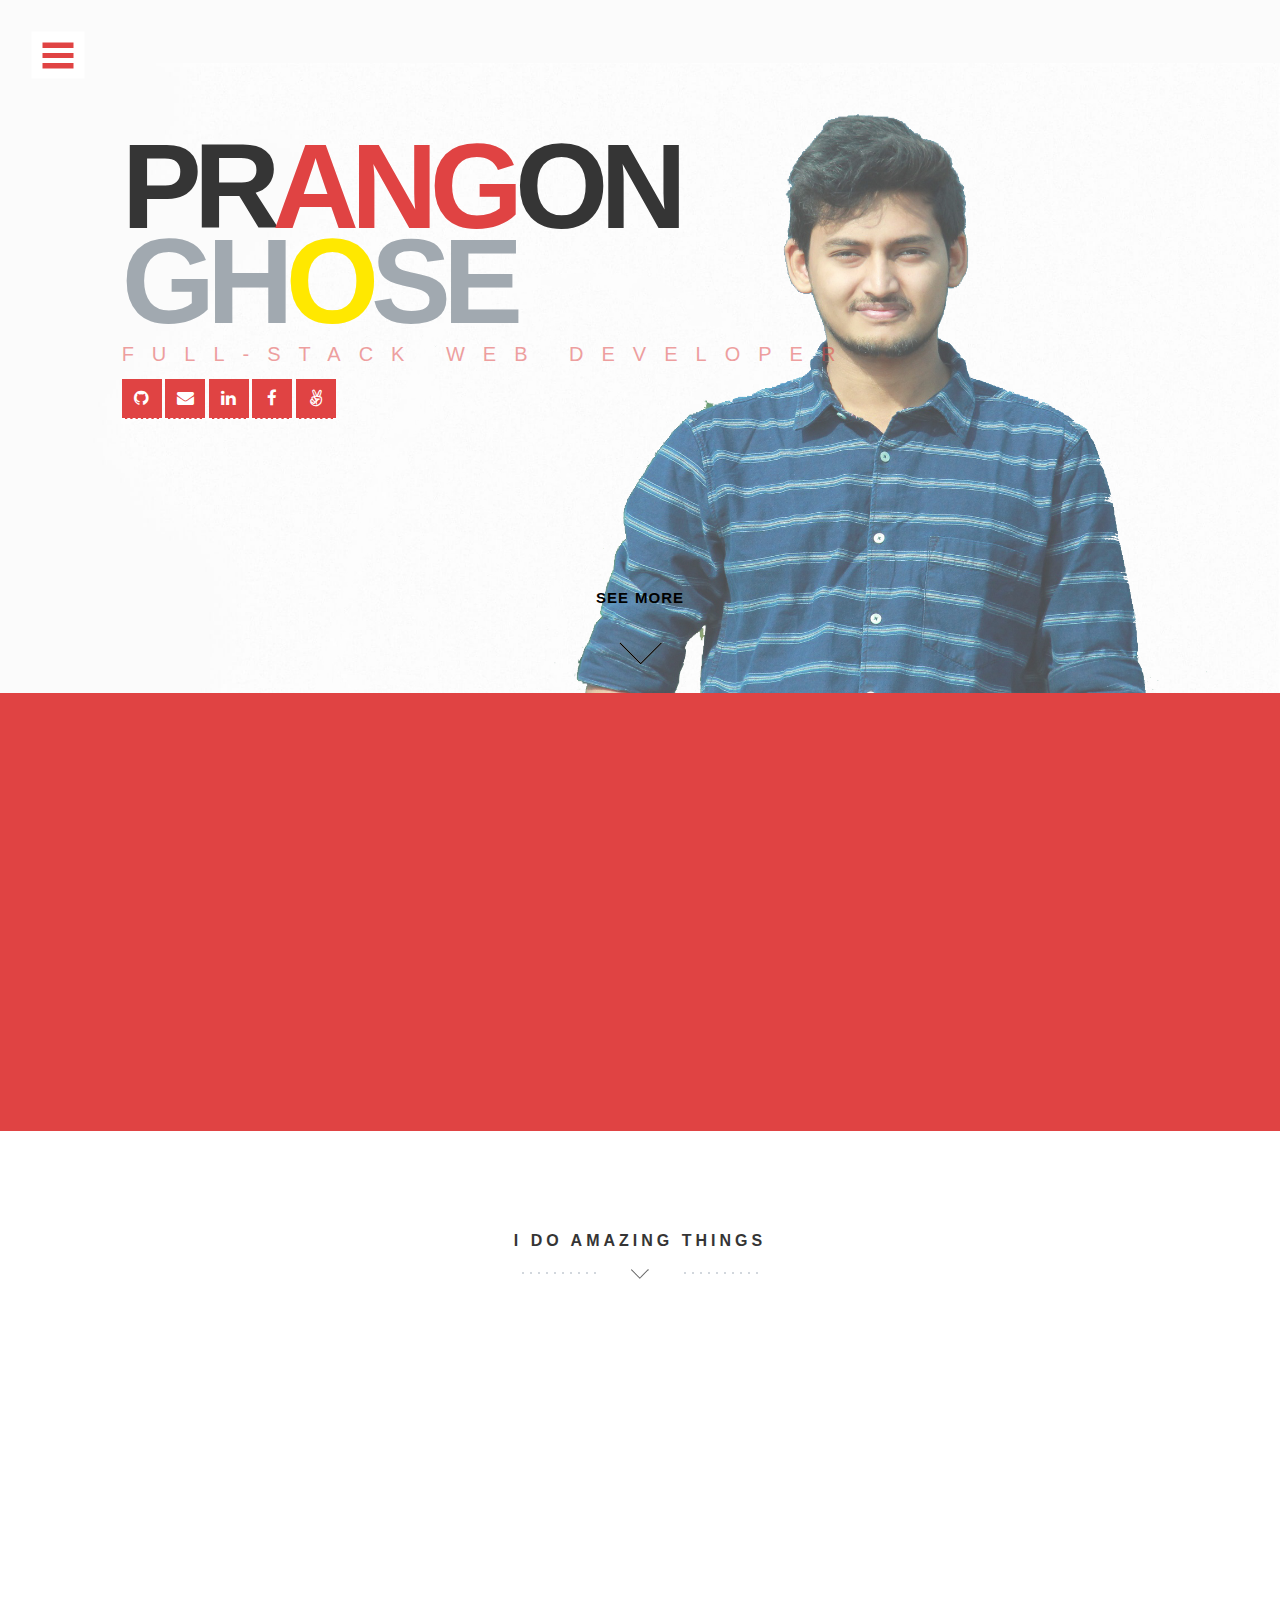
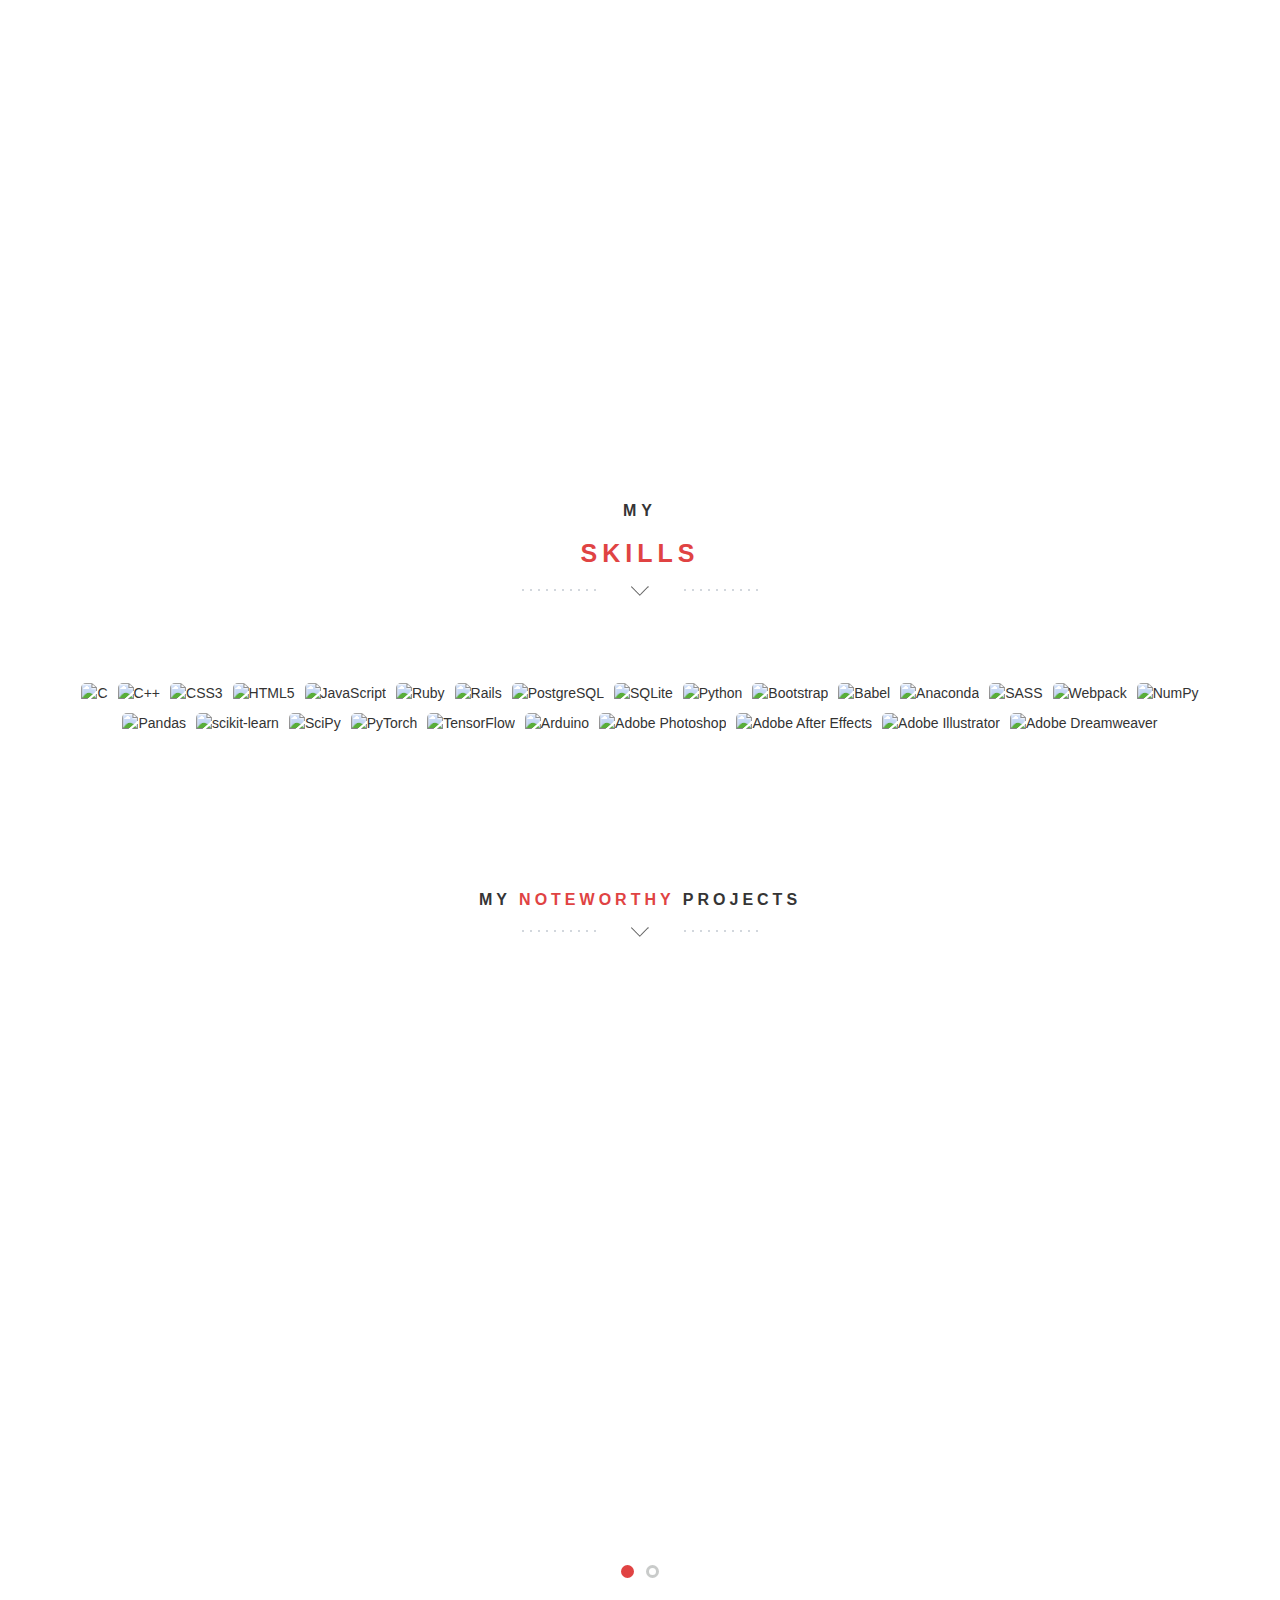
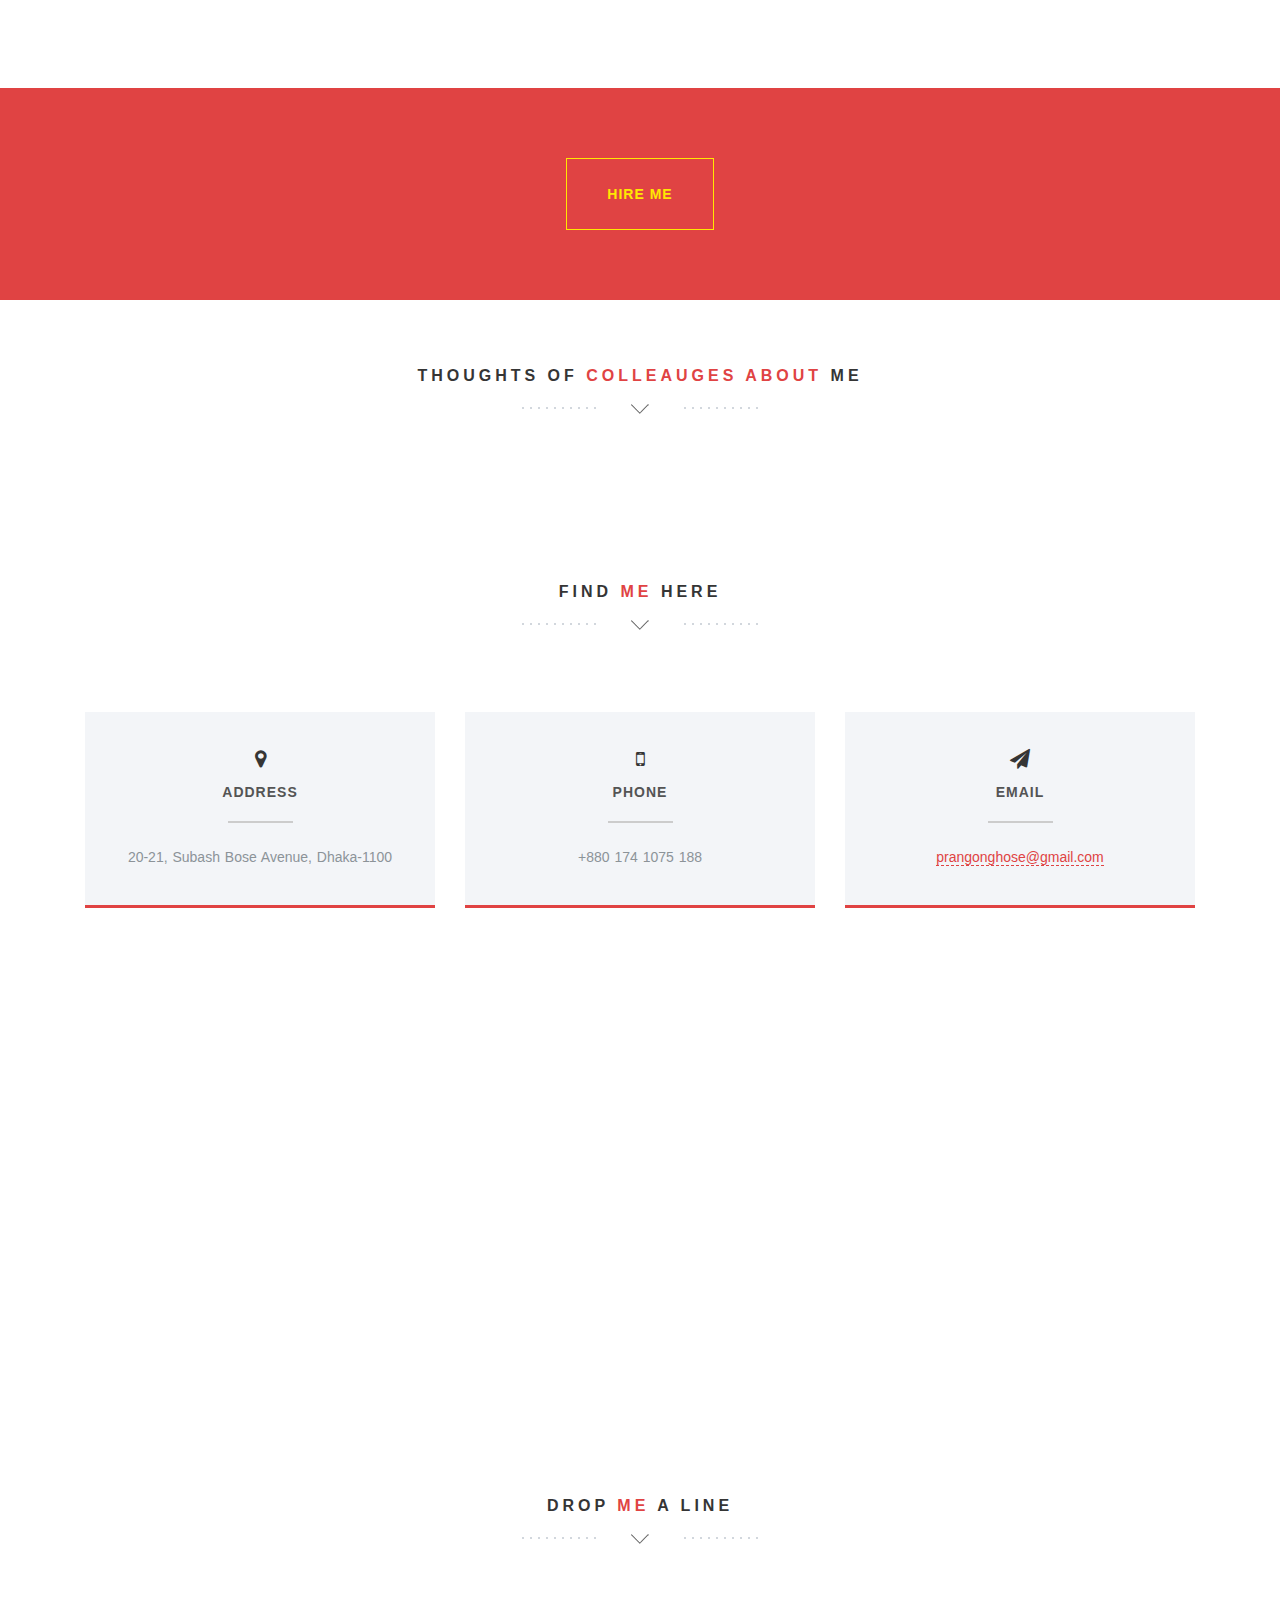
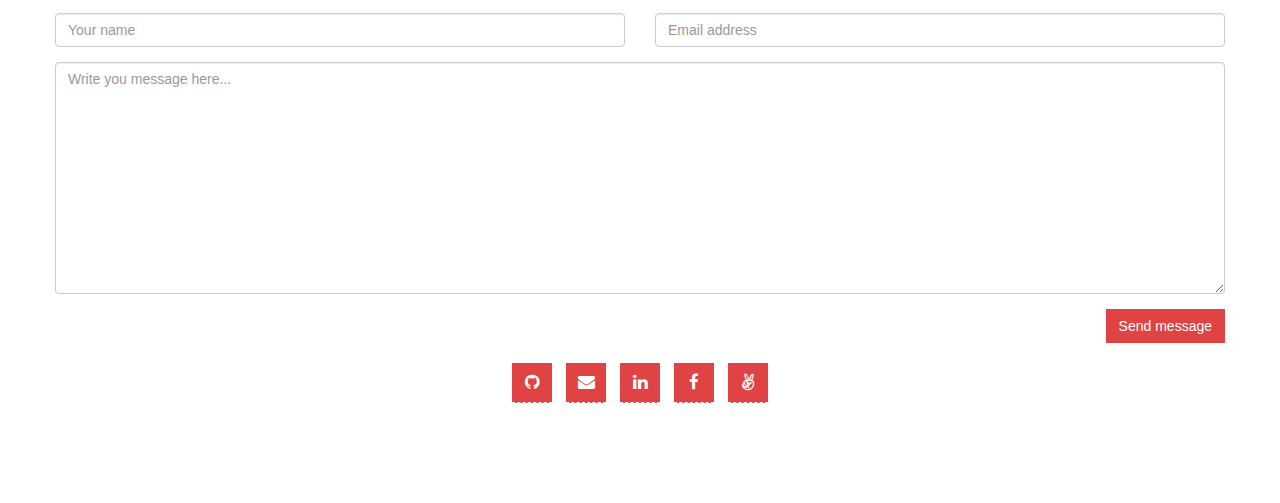
==== index.html @ 5969d85f "Design everything" ====
<!DOCTYPE html>
<html lang="en">

<head>
  <meta charset="utf-8">
  <meta http-equiv="X-UA-Compatible" content="IE=edge">
  <meta name="viewport" content="width=device-width, initial-scale=1">
  <!-- Website Title -->
  <title>Prangon Ghose</title>
  <!-- Bootstrap -->
  <link href="assets/bootstrap/css/bootstrap.min.css" rel="stylesheet">
  <!-- Font-Awesome -->
  <link href="assets/font-awesome/css/font-awesome.min.css" rel="stylesheet">
  <!-- Lightbox -->
  <link href="assets/lightbox/css/lightbox.css" rel="stylesheet">
  <!-- Text Rotator-->
  <link href="assets/textrotator/simpletextrotator.css" rel="stylesheet">
  <!-- FlexSlider -->
  <link href="assets/flexslider/flexslider.css" rel="stylesheet">
  <!-- Theme Style -->
  <link href="css/style.css" rel="stylesheet">
  <!-- Animations -->
  <link href="css/animate.css" rel="stylesheet">
  <!-- Custom Favicon -->
  <link href="img/favicon.ico" rel="shortcut icon" type="image/x-icon" />
  <!-- HTML5 Shim and Respond.js IE8 support of HTML5 elements and media queries -->
  <!-- WARNING: Respond.js doesn't work if you view the page via file:// -->
  <!--[if lt IE 9]>
    <script src="assets/html5shiv/html5shiv.js"></script>
    <script src="assets/respond/respond.min.js"></script>
    <![endif]-->
</head>

<body id="top">

  <!-- ****************************** Preloader ************************** -->
  <div id="preloader"></div>


  <!-- ==========================
        HEADER SECTION 
        =========================== -->
  <header id="home">
    <!-- creative menu -->
    <div class="container-fluid">
      <div class="row">
        <div class="menu-wrap">
          <nav class="menu">
            <!-- Menu Links -->
            <div class="icon-list">
              <a href="index.html#home"><i class="fa fa-fw fa-home"></i><span>Home</span></a>
              <a href="index.html#about"><i class="fa fa-fw fa-quote-left"></i><span>About</span></a>
              <a href="index.html#service"><i class="fa fa-fw fa-globe"></i><span>Service</span></a>
              <!-- <a href="index.html#portfolio"><i class="fa fa-fw fa-picture-o"></i><span>Portfolio</span></a> -->
              <a href="index.html#recommendations"><i class="fa fa-heart"></i><span>Opinions</span></a>
              <a href="index.html#blog"><i class="fa fa-fw fa-rss"></i><span>Projects</span></a>
              <a href="index.html#contact"><i class="fa fa-fw fa-envelope-o"></i><span>Contact</span></a>
            </div>
          </nav>
        </div>
        <button class="menu-button" id="open-button"></button><!-- menu button -->
      </div><!--/row-->
    </div><!--/container-->
    <!-- Header Image -->
    <section class="hero" id="hero">
      <div class="container-fluid">
        <!-- Slider Button (don't edit!)-->
        <div class="row">
          <div class="col-md-12 text-right navicon">
            <a id="nav-toggle" class="nav_slide_button" href="index.html#"><span></span></a>
          </div>
        </div>
        <!-- HEADER HEADLINE -->
        <div class="row">
          <div class="col-md-8 col-md-offset-1 inner">
            <h1 class="animated fadeInDown delay-05s">
              Pr<span style="color:#E04343;">ang</span>on<br />
              <span>Gh<span style="color:#FFE800">o</span>se</span>
            </h1><!-- Title -->
            <h3 class="animated fadeInUp delay-05s"><span class="rotate">Full-Stack Web Developer,Nuclear
                Engineer,Aspiring AI Engineer</span></h3><!-- Text Rotator -->
          </div>
        </div>
        <div class="row">
          <div class="col-md-8 col-md-offset-1 social-links">
            <a href="https://github.com/PrangonGhose" target="_blank" class="social-btn"><i
                class="fa fa-github"></i></a>
            <a href="mailto:prangonghose@gmail.com" target="_blank" class="social-btn"><i
                class="fa fa-envelope"></i></a>
            <a href="https://www.linkedin.com/in/prangon-ghose/" target="_blank" class="social-btn"><i
                class="fa fa-linkedin"></i></a>
            <a href="https://www.facebook.com/prangonghose.1998" target="_blank" class="social-btn"><i
                class="fa fa-facebook"></i></a>
            <a href="https://wellfound.com/u/prangon-ghose-1" target="_blank" class="social-btn"><i
                class="fa fa-angellist"></i></a>
          </div>
        </div>
        <!-- Learn More Button -->
        <div class="row">
          <div class="col-md-6 col-md-offset-3 text-center">
            <a href="index.html#about" class="scrollto wow fadeInUp delay-5s ">
              <p>SEE MORE</p>
              <p class="scrollto--arrow"><img src="img/scroll-down.png" alt="scroll down arrow"></p>
            </a>
          </div>
        </div>
      </div>
    </section>
    <!-- Header Image End -->
  </header>
  <!-- ==========================
        HEADER SECTION END  
        =========================== -->




  <!-- ==========================
        ABOUT SECTION  
        =========================== -->
  <section class="intro text-center section-padding color-bg" id="about">
    <div class="container">
      <!-- WELCOME TEXT -->
      <div class="row">
        <div class="col-md-8 col-md-offset-2 wp1">
          <h1 class="arrow">A little <span>about</span> me</h1><!-- Headline -->
          <!-- about / welcome text -->
          <p>I am Prangon Ghose, a versatile and skilled full stack developer with a solid grasp of React and Ruby on
            Rails. With a passion for crafting innovative web applications, I can seamlessly combine elegant
            front-end designs with robust back-end functionality. My ability to conceptualize and deliver dynamic
            user experiences is matched only by my relentless pursuit of excellence. If you can imagine, I can create. Ready to bring your ideas to
            life? Connect with I can today and witness the power of their expertise firsthand.</p>
        </div>
      </div>
    </div>
  </section>

  <!-- ==========================
        SERVICE SECTION 
        =========================== -->
  <section class="features text-center section-padding" id="service">
    <div class="container">
      <!-- Headline -->
      <div class="row">
        <div class="col-md-12">
          <h1 class="arrow">I do amazing things</h1>
        </div>
      </div>
      <div class="row">
        <div class="col-md-12">
          <div class="services">
            <!-- Service Box 1 -->
            <div class="col-md-4 wp2 item">
              <div class="icon">
                <i class="fa fa-code"></i><!-- Icon -->
              </div>
              <h2>Front-End Developer</h2><!-- Title -->
              <p>As a front-end developer, I am committed to delivering an awe-inspiring digital experience through
                captivating designs and seamless user interactions. With meticulous attention to detail and a passion
                for innovation, I strive to create websites that leave a lasting impression and exceed expectations.</p>
              <!-- Description -->
            </div>
            <!-- Service Box 2 -->
            <div class="col-md-4 wp2 item delay-05s">
              <div class="icon">
                <i class="fa fa-server"></i><!-- Icon -->
              </div>
              <h2>Back-End Developer</h2><!-- Title -->
              <p>
                As a skilled backend developer, I'm dedicated to providing an exceptional service that seamlessly powers
                your applications, ensuring efficient data management and robust functionality. With my expertise, your
                digital solutions will soar to new heights, backed by reliable, secure, and optimized backend systems.
              </p><!-- Description -->
            </div>
            <!-- Service Box 3 -->
            <div class="col-md-4 wp2 item delay-1s">
              <div class="icon">
                <i class="fa fa-desktop"></i><!-- Icon -->
              </div>
              <h2>Full-Stack Developer</h2><!-- Title -->
              <p>
                As a full stack developer, I am committed to offering a truly remarkable service that combines technical
                expertise and creative problem-solving. From conceptualization to implementation, I thrive on
                transforming complex ideas into seamless and intuitive digital experiences. With a relentless pursuit of
                excellence, I ensure that every project I undertake is executed with precision, resulting in exceptional
                outcomes that empower and delight users.</p><!-- Description -->
            </div>
          </div>
          <div class="clearfix"></div>
        </div>
      </div>
    </div>
  </section>

  <!-- ==========================
        ABOUT SECTION END
        =========================== -->




  <!-- ==========================
        Skills SECTION
    =========================== -->
  <section class="swag text-center" id="portfolio">
    <div class="container">
      <!-- Headline -->
      <div class="row">
        <h1 class="arrow">
          My <span>Skills</span>
        </h1>
      </div>
    </div>
  </section>

  <div class="container">
    <div class="skills-div">
      <img src="https://img.shields.io/badge/c-%2300599C.svg?style=for-the-badge&logo=c&logoColor=white" alt="C">
      <img src="https://img.shields.io/badge/c++-%2300599C.svg?style=for-the-badge&logo=c%2B%2B&logoColor=white"
        alt="C++">
      <img src="https://img.shields.io/badge/css3-%231572B6.svg?style=for-the-badge&logo=css3&logoColor=white"
        alt="CSS3">
      <img src="https://img.shields.io/badge/html5-%23E34F26.svg?style=for-the-badge&logo=html5&logoColor=white"
        alt="HTML5">
      <img
        src="https://img.shields.io/badge/javascript-%23323330.svg?style=for-the-badge&logo=javascript&logoColor=%23F7DF1E"
        alt="JavaScript">
      <img src="https://img.shields.io/badge/ruby-%23CC342D.svg?style=for-the-badge&logo=ruby&logoColor=white"
        alt="Ruby">
      <img src="https://img.shields.io/badge/rails-%23CC0000.svg?style=for-the-badge&logo=ruby-on-rails&logoColor=white"
        alt="Rails">
      <img src="https://img.shields.io/badge/postgre_sql-purple.svg?style=for-the-badge&logo=postgresql&logoColor=white"
        alt="PostgreSQL">
      <img src="https://img.shields.io/badge/sqlite-%2307405e.svg?style=for-the-badge&logo=sqlite&logoColor=white"
        alt="SQLite">
      <img src="https://img.shields.io/badge/python-3670A0?style=for-the-badge&logo=python&logoColor=ffdd54"
        alt="Python">
      <img src="https://img.shields.io/badge/bootstrap-%23563D7C.svg?style=for-the-badge&logo=bootstrap&logoColor=white"
        alt="Bootstrap">
      <img src="https://img.shields.io/badge/Babel-F9DC3e?style=for-the-badge&logo=babel&logoColor=black" alt="Babel">
      <img src="https://img.shields.io/badge/Anaconda-%2344A833.svg?style=for-the-badge&logo=anaconda&logoColor=white"
        alt="Anaconda">
      <img src="https://img.shields.io/badge/SASS-hotpink.svg?style=for-the-badge&logo=SASS&logoColor=white" alt="SASS">
      <img src="https://img.shields.io/badge/webpack-%238DD6F9.svg?style=for-the-badge&logo=webpack&logoColor=black"
        alt="Webpack">
      <img src="https://img.shields.io/badge/numpy-%23013243.svg?style=for-the-badge&logo=numpy&logoColor=white"
        alt="NumPy">
      <img src="https://img.shields.io/badge/pandas-%23150458.svg?style=for-the-badge&logo=pandas&logoColor=white"
        alt="Pandas">
      <img
        src="https://img.shields.io/badge/scikit--learn-%23F7931E.svg?style=for-the-badge&logo=scikit-learn&logoColor=white"
        alt="scikit-learn">
      <img src="https://img.shields.io/badge/SciPy-%230C55A5.svg?style=for-the-badge&logo=scipy&logoColor=%white"
        alt="SciPy">
      <img src="https://img.shields.io/badge/PyTorch-%23EE4C2C.svg?style=for-the-badge&logo=PyTorch&logoColor=white"
        alt="PyTorch">
      <img
        src="https://img.shields.io/badge/TensorFlow-%23FF6F00.svg?style=for-the-badge&logo=TensorFlow&logoColor=white"
        alt="TensorFlow">
      <img src="https://img.shields.io/badge/-Arduino-00979D?style=for-the-badge&logo=Arduino&logoColor=white"
        alt="Arduino">
      <img
        src="https://img.shields.io/badge/adobephotoshop-%2331A8FF.svg?style=for-the-badge&logo=adobephotoshop&logoColor=white"
        alt="Adobe Photoshop">
      <img
        src="https://img.shields.io/badge/Adobe%20After%20Effects-9999FF.svg?style=for-the-badge&logo=Adobe%20After%20Effects&logoColor=white"
        alt="Adobe After Effects">
      <img
        src="https://img.shields.io/badge/adobeillustrator-%23FF9A00.svg?style=for-the-badge&logo=adobeillustrator&logoColor=white"
        alt="Adobe Illustrator">
      <img
        src="https://img.shields.io/badge/Adobe%20Dreamweaver-FF61F6.svg?style=for-the-badge&logo=Adobe%20Dreamweaver&logoColor=white"
        alt="Adobe Dreamweaver">

      <!-- PORTFOLIO ITEM 1 -->
      <!-- <div class="col-md-3 col-sm-6">
        <div class="overlay-effect effects clearfix">
          <div class="img">
          </div>
        </div>
      </div> -->
      <!-- PORTFOLIO ITEM END -->

      <!-- PORTFOLIO ITEM 2 -->
      <!-- <div class="col-md-3 col-sm-6">
        <div class="overlay-effect effects clearfix">
          <div class="img">
            <img class="grayscale" src="img/skills/css.png" alt="Portfolio Item">
          </div>
        </div>
      </div> -->
      <!-- PORTFOLIO ITEM END -->

      <!-- PORTFOLIO ITEM 3 -->
      <!-- <div class="col-md-3 col-sm-6">
        <div class="overlay-effect effects clearfix">
          <div class="img">
            <img class="grayscale" src="img/skills/js.png" alt="Portfolio Item">
          </div>
        </div>
      </div> -->
      <!-- PORTFOLIO ITEM END -->

      <!-- PORTFOLIO ITEM 4 -->
      <!-- <div class="col-md-3 col-sm-6 ">
        <div class="overlay-effect effects clearfix">
          <div class="img">
            <img class="grayscale" src="img/skills/react.png" alt="Portfolio Item">
          </div>
        </div>
      </div> -->
      <!-- PORTFOLIO ITEM END -->

      <!-- PORTFOLIO ITEM 5 -->
      <!-- <div class="col-md-3 col-sm-6 ">
        <div class="overlay-effect effects clearfix">
          <div class="img">
            <a href="img/portfolio/portfolio-05-large.jpg" data-lightbox="roadtrip"
              title="Project Five - Lorem Ipsum"><img class="grayscale" src="img/portfolio/portfolio-05-thumbnail.jpg"
                alt="Portfolio Item"></a>
          </div>
        </div>
      </div> -->
      <!-- PORTFOLIO ITEM END -->

      <!-- PORTFOLIO ITEM 6 -->
      <!-- <div class="col-md-3 col-sm-6">
        <div class="overlay-effect effects clearfix">
          <div class="img">
            <a href="img/portfolio/portfolio-06-large.jpg" data-lightbox="roadtrip"
              title="Project Six - Lorem Ipsum"><img class="grayscale" src="img/portfolio/portfolio-06-thumbnail.jpg"
                alt="Portfolio Item"></a>
          </div>
        </div>
      </div> -->
      <!-- PORTFOLIO ITEM END -->

      <!-- PORTFOLIO ITEM 7 -->
      <!-- <div class="col-md-3 col-sm-6">
        <div class="overlay-effect effects clearfix">
          <div class="img">
            <a href="img/portfolio/portfolio-07-large.jpg" data-lightbox="roadtrip"
              title="Project Seven - Lorem Ipsum"><img class="grayscale" src="img/portfolio/portfolio-07-thumbnail.jpg"
                alt="Portfolio Item"></a>
          </div>
        </div>
      </div> -->
      <!-- PORTFOLIO ITEM END -->

      <!-- PORTFOLIO ITEM 8 -->
      <!-- <div class="col-md-3 col-sm-6">
        <div class="overlay-effect effects clearfix">
          <div class="img">
            <a href="img/portfolio/portfolio-08-large.jpg" data-lightbox="roadtrip"
              title="Project Eight - Lorem Ipsum"><img class="grayscale" src="img/portfolio/portfolio-08-thumbnail.jpg"
                alt="Portfolio Item"></a>
          </div>
        </div>
      </div> -->
      <!-- PORTFOLIO ITEM END -->
    </div><!--/row-->
  </div><!--/.container-->
  <!-- ==========================
        PORTFOLIO SECTION END
        =========================== -->

  <!-- ==========================
        BLOG SECTION 
        =========================== -->
  <section class="text-center section-padding" id="blog">
    <div class="container">
      <!-- Headline -->
      <div class="row">
        <div class="col-md-12">
          <h1 class="arrow">My <span>Noteworthy</span> projects</h1>
        </div>
      </div><br><br>

      <!-- Blog Slider -->
      <div class="row">
        <div id="blogSlider">
          <ul class="slides">
            <li>
              <!-- Blog Entry 1 -->
              <div class="col-md-4 wp4">
                <div class="overlay-effect effects clearfix">
                  <div class="img">
                    <img src="img/earthbnb.jpeg" class="grayscale" alt="Project Item"><!-- Blog Image -->
                  </div>
                </div>
                <br>
                <h2>Earthbnb</h2><!-- Headline -->
                <p>This web application is built to enable users browser through different houses which they can reserve
                  on choice basis. The users can add their own houses to let other users reserve that for extra income.
                  Users can register an account to use the website with full access with a unique username.</p>
                <!-- Description-->
                <a href="https://github.com/PrangonGhose/Earthbnb-frontend" class="live-link" target="_blank">Front-End
                  Source Code <i class="fa fa-github" aria-hidden="true"></i></a><br>
                <a href="https://github.com/PrangonGhose/Earthbnb-backend" class="github-link">Back-End Source Code <i
                    class="fa fa-github" aria-hidden="true"></i></a>
              </div>
              <!-- Blog Entry 2 -->
              <div class="col-md-4 wp4 delay-05s">
                <div class="overlay-effect effects clearfix">
                  <div class="img">
                    <img src="img/transactionTrove.jpeg" class="grayscale" alt="Project Item"><!-- Blog Image -->
                  </div>
                </div>
                <br>
                <h2>Transaction Trove</h2><!-- Headline -->
                <p>This is a budget storing app built with Rails framework to let users sign up, login, and add
                  different categories to keep a track of their expenses and transaction. They can add transactions for
                  different categories and have a look at their total spending. This app is useful when someone must
                  keep track of their budget.</p><!-- Description -->
                <a href="https://transaction-trove.onrender.com/" class="live-link" target="_blank">Live Preview <i
                    class="fa fa-external-link" aria-hidden="true"></i></a><br>
                <a href="https://github.com/PrangonGhose/TransactionTrove" class="github-link">Source Code <i
                    class="fa fa-github" aria-hidden="true"></i></a>
              </div>
              <!-- Blog Entry 3 -->
              <div class="col-md-4 wp4 delay-1s">
                <div class="overlay-effect effects clearfix">
                  <div class="img">
                    <img src="img/campusHour.jpeg" class="grayscale" alt="Project Item"><!-- Blog Image -->
                  </div>
                </div>
                <br>
                <h2>Campus Hour</h2><!-- Headline -->
                <p>A simple website for a university festival that a university club can use for their program. It has
                  good looking design and salient features as well as responsiveness. Built with HTML, CSS, and
                  JavaScript.</p><!-- Description-->
                <a href="https://prangonghose.github.io/Capstone-Project---University-Campus-Hour/" class="live-link"
                  target="_blank">Live Preview <i class="fa fa-external-link" aria-hidden="true"></i></a><br>
                <a href="https://github.com/PrangonGhose/Capstone-Project---University-Campus-Hour"
                  class="github-link">Source Code <i class="fa fa-github" aria-hidden="true"></i></a>
              </div>
            </li>
            <li>
              <!-- Blog Entry 4 -->
              <div class="col-md-4 wp4">
                <div class="overlay-effect effects clearfix">
                  <div class="img">
                    <img src="img/rocket.jpeg" class="grayscale" alt="Project Item"><!-- Blog Image -->
                  </div>
                </div>
                <br>
                <h2>Space Traveller's Hub</h2><!-- Headline -->
                <p>A simple website to view rockets, missions, and dragons from SpaceX API built with React-Reudx. Users
                  can reserve any rocket or dragon and can join any mission, their joined and reserved items are shown
                  on the profile section.</p><!-- Description -->
                <a href="https://prangonghose.github.io/space-traveller-s-hub/" class="live-link" target="_blank">Live
                  Preview <i class="fa fa-external-link" aria-hidden="true"></i></a><br>
                <a href="https://github.com/PrangonGhose/space-traveller-s-hub" class="github-link">Source Code <i
                    class="fa fa-github" aria-hidden="true"></i></a>
              </div>
              <!-- Blog Entry 5 -->
              <div class="col-md-4 wp4 delay-05s">
                <div class="overlay-effect effects clearfix">
                  <div class="img">
                    <img src="img/weatherapp.jpeg" class="grayscale" alt="Project Item"><!-- Blog Image -->
                  </div>
                </div>
                <br>
                <h2>Weather App</h2>
                <p>It is a website that retrieves data about countries from one API and returns some basic information
                  in the DOM. It can also retrieve and show data regarding weather of different cities around the world.
                  It is developed using ReactJS.</p>
                <a href="https://prangonghose.github.io/weather-app-react/" class="live-link" target="_blank">Live
                  Preview <i class="fa fa-external-link" aria-hidden="true"></i></a><br>
                <a href="https://github.com/PrangonGhose/weather-app-react" class="github-link">Source Code <i
                    class="fa fa-github" aria-hidden="true"></i></a>
              </div>
              <!-- Blog Entry 6 -->
              <div class="col-md-4 wp4 delay-1s">
                <div class="overlay-effect effects clearfix">
                  <div class="img">
                    <img src="img/Pokeapp.jpeg" class="grayscale" alt="Project Item">
                  </div>
                </div>
                <br>
                <h2>Pokémon Web App</h2>
                <p>Pokeapp is an aplication that allows users to identify their favourite pokemos from a list that is
                  displayed in the home page. Users are also allowed to give a like to the pokemon they love and reserve
                  one of them for their next tournament! It was implemented with HTML, CSS, JavaScript and Webpack!</p>
                <a href="https://juanpa8830.github.io/pokeapp/dist/" class="live-link" target="_blank">Live
                  Preview <i class="fa fa-external-link" aria-hidden="true"></i></a><br>
                <a href="https://github.com/PrangonGhose/pokeapp" class="github-link">Source Code <i
                    class="fa fa-github" aria-hidden="true"></i></a>
              </div>
            </li>
          </ul>
        </div>
      </div>
    </div>
  </section>
  <!-- ==========================
    BLOG SECTION END
    =========================== -->



  <!-- ==========================
          CUSTOM SPACER
          =========================== -->
  <div class="spacer-cta text-center">
    <div class="container">
      <div class="row">
        <div class="col-md-12">
          <a href="index.html#contact" class="outline-btn">hire me</a>
        </div>
      </div>
    </div>
  </div>
  <!-- ==========================
          CUSTOM SPACER END
          =========================== -->
  <!-- ==========================
      CLIENT SECTION 
      =========================== -->
  <section class="text-center" id="recommendations">
    <div class="container">
      <div class="row" style="margin: 5% 0;">
        <div class="col-md-12">
          <h1 class="arrow">Thoughts of <span>colleauges about</span> me</h1>
        </div>
      </div>
      <div class="row">
        <!-- Left Image -->
        <div class='sk-ww-linkedin-recommendations' data-embed-id='154382'></div>
        <script src='https://widgets.sociablekit.com/linkedin-recommendations/widget.js' async defer></script>
      </div>
    </div>
  </section>
  <!-- ==========================
        CLIENTS SECTION END
        =========================== -->





  <!-- ==========================
        NEWSLETTER SECTION 
        =========================== -->
  <!-- <section>
    <div class="container-fluid">
      <div class="row color-bg">
        <div class="col-md-6 nopadding subscribe text-center">
          <h1><i class="fa fa-paper-plane"></i><span>Subscribe our Newsletter</span></h1>
          <form action="index.html#">
            <input type="text" name="" value="" placeholder="" required>
            <input type="submit" name="" value="Send">
          </form>
        </div>
        <div class="col-md-6 nopadding features-intro-img">
          <div class="about-image" style="background-image:url(img/newsletter.png)"></div>
        </div>
      </div>
    </div>
  </section> -->
  <!-- ==========================
        NEWSLETTER SECTION END
        =========================== -->



  <!-- ==========================
        CONTACT SECTION
        =========================== -->
  <section class="text-center section-padding contact-wrap" id="contact">
    <!-- To Top Button -->
    <!-- <a href="index.html#top" class="up-btn"><i class="fa fa-chevron-up"></i></a> -->
    <div class="container">
      <!-- Headline -->
      <div class="row">
        <div class="col-md-12">
          <h1 class="arrow">Find <span>me</span> here</h1>
        </div>
      </div>
      <div class="row contact-details">
        <!-- Adress Box -->
        <div class="col-md-4">
          <div class="dark-box box-hover">
            <h2><i class="fa fa-map-marker"></i><span>Address</span></h2>
            <p>20-21, Subash Bose Avenue, Dhaka-1100</p>
          </div>
        </div>
        <!-- Phone Number Box -->
        <div class="col-md-4">
          <div class="dark-box box-hover">
            <h2><i class="fa fa-mobile"></i><span>Phone</span></h2>
            <p>+880 174 1075 188</p>
          </div>
        </div>
        <!-- E-Mail Box -->
        <div class="col-md-4">
          <div class="dark-box box-hover">
            <h2><i class="fa fa-paper-plane"></i><span>Email</span></h2>
            <p><a href="mailto:prangonghose@gmail.com">prangonghose@gmail.com</a></p>
          </div>
        </div>
      </div>
      <div class="row">

        <div class="col-md-12">
          <div id="">
            <iframe class="googlemaps"
              src="https://www.google.com/maps/embed?pb=!1m17!1m12!1m3!1d913.2712881537458!2d90.41398426956886!3d23.708652998668676!2m3!1f0!2f0!3f0!3m2!1i1024!2i768!4f13.1!3m2!1m1!2zMjPCsDQyJzMxLjIiTiA5MMKwMjQnNTIuNyJF!5e0!3m2!1sen!2sbd!4v1686735664809!5m2!1sen!2sbd"
              width="" height="" style="border:0;" allowfullscreen="" loading="lazy"
              referrerpolicy="no-referrer-when-downgrade"></iframe>
          </div>
        </div>
      </div>
      <div class="row" style="margin: 5% 0;">
        <div class="col-md-12">
          <h1 class="arrow">Drop <span>me</span> a line</h1>
        </div>
      </div>
      <div class="row">
        <!-- Google Maps (Change your Settings below) -->
        <!-- Contact Form -->
        <div class="col-12contact">
          <form role="form" action="https://formsubmit.co/fbc40fa399bd288acc1cb60710bd5326" method="POST">
            <!-- Name -->
            <div class="row">
              <div class="col-md-6">
                <!-- E-Mail -->
                <div class="form-group">
                  <input type="text" class="form-control" placeholder="Your name" name="name" required>
                </div>
              </div>
              <div class="col-md-6">
                <!-- Phone Number -->
                <div class="form-group">
                  <input type="email" class="form-control" placeholder="Email address" name="email" required>
                </div>
              </div>
            </div>
            <!-- Message Area -->
            <div class="form-group">
              <textarea class="form-control" placeholder="Write you message here..." style="height:232px;"
                name="message" required></textarea>
            </div>
            <input type="hidden" name="_autoresponse"
              value="Thank you for contacting me. I will get back to you in no time.
              Best regards,
              Prangon Ghose">
            <!-- Subtmit Button -->
            <button type="submit" class="btn btn-send">
              Send message
            </button>
          </form>
        </div>
      </div>
      <br>
      <!-- Social Buttons - use font-awesome, past in what you want -->
      <div class="row">
        <div class="col-md-12">
          <ul class="social-buttons">
            <li><a href="https://github.com/PrangonGhose" target="_blank" class="social-btn"><i
                  class="fa fa-github"></i></a></li>
            <li><a href="mailto:prangonghose@gmail.com" target="_blank" class="social-btn"><i
                  class="fa fa-envelope"></i></a></li>
            <li><a href="https://www.linkedin.com/in/prangon-ghose/" target="_blank" class="social-btn"><i
                  class="fa fa-linkedin"></i></a></li>
            <li><a href="https://www.facebook.com/prangonghose.1998" target="_blank" class="social-btn"><i
                  class="fa fa-facebook"></i></a></li>
            <li><a href="https://wellfound.com/u/prangon-ghose-1" target="_blank" class="social-btn"><i
                  class="fa fa-angellist"></i></a></li>
          </ul>
        </div>
      </div>
    </div>
  </section>
  <!-- ==========================
        CONTACT SECTION END
        =========================== -->



  <!-- ==========================
        FOOTER SECTION
        =========================== -->
  <!-- <footer>
    <div class="container">
      <div class="row">
        <div class="col-md-12 text-center">
          <p>Developed by Prangon Ghose</a>
        </div>
      </div>
    </div>
  </footer> -->
  <!-- ==========================
        FOOTER SECTION END
        =========================== -->


  <!-- jQuery -->
  <script src="https://ajax.googleapis.com/ajax/libs/jquery/1.11.0/jquery.min.js"></script>
  <!-- SmoothScroll -->
  <script type="text/javascript" src="assets/smoothscroll/smoothscroll.js"></script>
  <!-- Bootstrap -->
  <script src="assets/bootstrap/js/bootstrap.min.js"></script>
  <!-- Waypoints -->
  <script src="js/waypoints.min.js"></script>
  <!-- classie.js -->
  <script src="js/classie.js"></script>
  <!-- FlexSlider -->
  <script src="assets/flexslider/jquery.flexslider.js"></script>
  <!-- Modernizr -->
  <script src="js/modernizr.js"></script>
  <!-- Text Rotator -->
  <script src="assets/textrotator/jquery.simple-text-rotator.js"></script>
  <!-- Lightbox.js -->
  <script src="assets/lightbox/js/lightbox.min.js"></script>
  <!-- Google Maps -->
  <script type="text/javascript"
    src="https://maps.googleapis.com/maps/api/js?key=AIzaSyDeKBBPJTG3v5w3cNPAgM6ZsJiPyL1mP_o&amp;sensor=false"></script>
  <!-- Theme JavaScript Core -->
  <script src="js/main.js"></script>
  <script src="js/script.js"></script>

  <!-- GOOGLE MAPS DATA -->
  <script type="text/javascript">
    // When the window has finished loading create our google map below
    google.maps.event.addDomListener(window, 'load', init);

    function init() {
      // Basic options for a simple Google Map
      // For more options see: https://developers.google.com/maps/documentation/javascript/reference#MapOptions
      var mapOptions = {
        // How zoomed in you want the map to start at (always required)
        zoom: 15,

        scrollwheel: false,

        // The latitude and longitude to center the map (always required)
        center: new google.maps.LatLng(40.68961985411178, -74.01618003845215), // New York 

        // How you would like to style the map. 
        // This is where you would paste any style found on Snazzy Maps.
        styles: [{ featureType: 'water', stylers: [{ color: '#F2F2F2' }, { visibility: 'on' }] }, { featureType: 'landscape', stylers: [{ color: '#FFFFFF' }] }, { featureType: 'road', stylers: [{ saturation: -100 }, { lightness: 45 }] }, { featureType: 'road.highway', stylers: [{ visibility: 'simplified' }] }, { featureType: 'road.arterial', elementType: 'labels.icon', stylers: [{ visibility: 'off' }] }, { featureType: 'administrative', elementType: 'labels.text.fill', stylers: [{ color: '#ADADAD' }] }, { featureType: 'transit', stylers: [{ visibility: 'off' }] }, { featureType: 'poi', stylers: [{ visibility: 'off' }] }]
      };

      // Get the HTML DOM element that will contain your map 
      // We are using a div with id="map" seen below in the <body>
      var mapElement = document.getElementById('googlemaps');

      // Create the Google Map using out element and options defined above
      var map = new google.maps.Map(mapElement, mapOptions);
    }

  </script>

  <!-- TEXT ROTATOR SETTINGS -->
  <script type="text/javascript">
    $(".rotate").textrotator({
      animation: "fade", // You can pick the way it animates when rotating through words. Options are dissolve (default), fade, flip, flipUp, flipCube, flipCubeUp and spin.
      separator: ",", // If you don't want commas to be the separator, you can define a new separator (|, &, * etc.) by yourself using this field.
      speed: 2000 // How many milliseconds until the next word show.
    });
  </script>

</body>

</html>
---- assets/textrotator/simpletextrotator.css ----
.rotating {
  display: inline-block;
  -webkit-transform-style: preserve-3d;
  -moz-transform-style: preserve-3d;
  -ms-transform-style: preserve-3d;
  -o-transform-style: preserve-3d;
  transform-style: preserve-3d;
  -webkit-transform: rotateX(0) rotateY(0) rotateZ(0);
  -moz-transform: rotateX(0) rotateY(0) rotateZ(0);
  -ms-transform: rotateX(0) rotateY(0) rotateZ(0);
  -o-transform: rotateX(0) rotateY(0) rotateZ(0);
  transform: rotateX(0) rotateY(0) rotateZ(0);
  -webkit-transition: 0.5s;
  -moz-transition: 0.5s;
  -ms-transition: 0.5s;
  -o-transition: 0.5s;
  transition: 0.5s;
  -webkit-transform-origin-x: 50%;
}

.rotating.flip {
  position: relative;
}

.rotating .front, .rotating .back {
  left: 0;
  top: 0;
  -webkit-backface-visibility: hidden;
  -moz-backface-visibility: hidden;
  -ms-backface-visibility: hidden;
  -o-backface-visibility: hidden;
  backface-visibility: hidden;
}

.rotating .front {
  position: absolute;
  display: inline-block;
  -webkit-transform: translate3d(0,0,1px);
  -moz-transform: translate3d(0,0,1px);
  -ms-transform: translate3d(0,0,1px);
  -o-transform: translate3d(0,0,1px);
  transform: translate3d(0,0,1px);
}

.rotating.flip .front {
  z-index: 1;
}

.rotating .back {
  display: block;
  opacity: 0;
}

.rotating.spin {
  -webkit-transform: rotate(360deg) scale(0);
  -moz-transform: rotate(360deg) scale(0);
  -ms-transform: rotate(360deg) scale(0);
  -o-transform: rotate(360deg) scale(0);
  transform: rotate(360deg) scale(0);
}



.rotating.flip .back {
  z-index: 2;
  display: block;
  opacity: 1;
  
  -webkit-transform: rotateY(180deg) translate3d(0,0,0);
  -moz-transform: rotateY(180deg) translate3d(0,0,0);
  -ms-transform: rotateY(180deg) translate3d(0,0,0);
  -o-transform: rotateY(180deg) translate3d(0,0,0);
  transform: rotateY(180deg) translate3d(0,0,0);
}

.rotating.flip.up .back {
  -webkit-transform: rotateX(180deg) translate3d(0,0,0);
  -moz-transform: rotateX(180deg) translate3d(0,0,0);
  -ms-transform: rotateX(180deg) translate3d(0,0,0);
  -o-transform: rotateX(180deg) translate3d(0,0,0);
  transform: rotateX(180deg) translate3d(0,0,0);
}

.rotating.flip.cube .front {
  -webkit-transform: translate3d(0,0,100px) scale(0.9,0.9);
  -moz-transform: translate3d(0,0,100px) scale(0.85,0.85);
  -ms-transform: translate3d(0,0,100px) scale(0.85,0.85);
  -o-transform: translate3d(0,0,100px) scale(0.85,0.85);
  transform: translate3d(0,0,100px) scale(0.85,0.85);
}

.rotating.flip.cube .back {
  -webkit-transform: rotateY(180deg) translate3d(0,0,100px) scale(0.9,0.9);
  -moz-transform: rotateY(180deg) translate3d(0,0,100px) scale(0.85,0.85);
  -ms-transform: rotateY(180deg) translate3d(0,0,100px) scale(0.85,0.85);
  -o-transform: rotateY(180deg) translate3d(0,0,100px) scale(0.85,0.85);
  transform: rotateY(180deg) translate3d(0,0,100px) scale(0.85,0.85);
}

.rotating.flip.cube.up .back {
  -webkit-transform: rotateX(180deg) translate3d(0,0,100px) scale(0.9,0.9);
  -moz-transform: rotateX(180deg) translate3d(0,0,100px) scale(0.85,0.85);
  -ms-transform: rotateX(180deg) translate3d(0,0,100px) scale(0.85,0.85);
  -o-transform: rotateX(180deg) translate3d(0,0,100px) scale(0.85,0.85);
  transform: rotateX(180deg) translate3d(0,0,100px) scale(0.85,0.85);
}
---- css/style.css ----
/*========================================================================*/



/* ///////////////////////////////////////////////////////////////////// 
// 03 - Preloader
/////////////////////////////////////////////////////////////////////*/

#preloader {
    position:fixed;
    left:0;
    top:0;
    z-index:99999999999;
    width:100%;
    height:100%;
    overflow:visible;
    background: #fff url('../img/preloader.gif') no-repeat center center;
}





/* ==========================================================================
	Global Styles
========================================================================== */
a {
	color: #E04343;
	-webkit-transition:all 0.5s;
	-moz-transition:all 0.5s;
	-o-transition:all 0.5s;
	transition:all 0.5s;
	border-bottom: 1px dashed;
	outline:none!important;
}
a:hover,a:focus,a:active {
	color:#0D0D0D;
	text-decoration:none;
	outline:none!important;
}
p {
	color:#8c9398;
	word-spacing:1px;
	line-height:25px;
	font-size:14px;
}
h2 {
	font-size:15px;
	color:#353535!important;
	text-transform:uppercase;
	font-weight:bold;
}
h2::after {
	content:" ";
	border:solid 1px #CCCCCC;
	display:block;
	width:65px;
	margin:20px auto;
}
h6 {
	font-size:15px;
	color:#8c8c8c;
	text-transform:uppercase;
	font-weight:bold;
}
h6::after {
	content:" ";
	border:solid 1px #CCCCCC;
	display:block;
	width:65px;
	margin-top: 20px;
}
/* ==========================================================================HTML5 display definitions========================================================================== */
article,aside,details,figcaption,figure,footer,header,hgroup,nav,section,summary {
	display:block;
}
audio,canvas,video {
	display:inline-block;
	*display:inline;
	*zoom: 1;
}
* Remove excess height in iOS 5 devices. */
audio:not([controls]) {
	display:none;
	height:0;
}
[hidden] {
	display: none;
}
/* ==========================================================================Base========================================================================== */
html {
	font-size:100%;
	-webkit-text-size-adjust:100%;
	-ms-text-size-adjust:100%;
}
html,html a {
	-webkit-font-smoothing:antialiased;
	text-shadow:1px 1px 1px rgba(0,0,0,0.004);
}
html,button,input,select,textarea {
	font-family:'Varela Round',sans-serif;
}
body {
	margin:0;
	font-family: 'Open Sans',sans-serif;
}
/* ==========================================================================Links========================================================================== */
a:focus {
	outline:thin dotted;
}
a:active,a:hover {
	outline: 0;
}
/* ==========================================================================Typography========================================================================== */
@import url(http://fonts.googleapis.com/css?family=Open+Sans:300,400);
h1 {
	font-size:2em;
	margin:0.67em 0;
	color:#353535;
}
h2 {
	font-size:1.5em;
	margin:0.83em 0;
}
h3 {
	font-size:1.17em;
	margin:1em 0;
}
h4 {
	font-size:1em;
	margin:1.33em 0;
}
h5 {
	font-size:0.83em;
	margin:1.67em 0;
}
h6 {
	font-size: 12px;
	margin:2.33em 0;
}
abbr[title] {
	border-bottom:1px dotted;
}
b,strong {
	font-weight:bold;
}
blockquote {
	margin:0em 55px;
	border-left:4px solid #CCCCCC;
}
dfn {
	font-style:italic;
}
mark {
	background:#ff0;
	color:#000;
}
p,pre {
	margin:1em 0;
}
code,kbd,pre,samp {
	font-family:monospace,serif;
	_font-family:'courier new',monospace;
	font-size:1em;
}
pre {
	white-space:pre;
	white-space:pre-wrap;
	word-wrap:break-word;
}
q {
	quotes:none;
}
q:before,q:after {
	content:'';
	content:none;
}
small {
	font-size:75%;
}
sub,sup {
	font-size:75%;
	line-height:0;
	position:relative;
	vertical-align:baseline;
}
sup {
	top:-0.5em;
}
sub {
	bottom:-0.25em;
}
p {
	font-size: 14px;
	font-weight:100;
	line-height: 28px!important;
}
/* ==========================================================================Lists========================================================================== */
dl,menu,ol,ul {
	margin:1em 0;
}
dd {
	margin:0 0 0 40px;
}
menu,ol,ul {
	padding:0 0 0 40px;
}
nav ul,nav ol {
	list-style:none;
	list-style-image: none;
}
/* ==========================================================================Embedded content========================================================================== */
img {
	border:0;
	-ms-interpolation-mode:bicubic;
}
svg:not(:root) {
	overflow: hidden;
}
/* ==========================================================================Figures========================================================================== */
figure {
	margin: 0;
}
/* ==========================================================================Forms========================================================================== */
form {
	margin:0;
}
fieldset {
	border:1px solid #c0c0c0;
	margin:0 2px;
	padding:0.35em 0.625em 0.75em;
}
legend {
	border:0;
	padding:0;
	white-space:normal;
	*margin-left:-7px;
}
button,input,select,textarea {
	font-size:100%;
	/margin:0;
	vertical-align:baseline;
	*vertical-align:middle;
}
button,input {
	line-height:normal;
}
button,html input[type="button"],input[type="reset"],input[type="submit"] {
	-webkit-appearance:button;
	cursor:pointer;
	*overflow:visible;
}
button[disabled],input[disabled] {
	cursor:default;
}
input[type="checkbox"],input[type="radio"] {
	box-sizing:border-box;
	padding:0;
	*height:13px;
	*width:13px;
}
input[type="search"] {
	-webkit-appearance:textfield;
	-moz-box-sizing:content-box;
	-webkit-box-sizing:content-box;
	box-sizing:content-box;
}
input[type="search"]::-webkit-search-cancel-button,input[type="search"]::-webkit-search-decoration {
	-webkit-appearance:none;
}
button::-moz-focus-inner,input::-moz-focus-inner {
	border:0;
	padding:0;
}
textarea {
	overflow:auto;
	vertical-align: top;
}
/* ==========================================================================Tables========================================================================== */
table {
	border-collapse:collapse;
	border-spacing: 0;
}
/* ==========================================================================Section Styles========================================================================== */
.section-padding {
	padding:90px 0 100px
}
.dark-bg {
	background:#f3f5f8;
}
.light-bg {
	background-color:#fff;
}
.dark-box {
	background: #F3F5F8;
	-webkit-box-shadow: 0px 3px 0px 0px #E04343;
	-moz-box-shadow: 0px 3px 0px 0px #E04343;
	box-shadow: 0px 3px 0px 0px #E04343;
	padding:20px 0;
}
.dark-box:hover,.dark-box:focus {
	-webkit-box-shadow: 0px 3px 0px 0px #FFE801;
	-moz-box-shadow: 0px 3px 0px 0px #FFE801;
	box-shadow: 0px 3px 0px 0px #FFE801;
}
.box-hover {
	transition:all 500ms ease-in-out;
	-webkit-transition:all 500ms ease-in-out;
	-moz-transition:all 500ms ease-in-out;
	-o-transition:all 500ms ease-in-out;
}
.box-hover:hover,.box-hover:focus {
	transform:translate(0,-15px);
	-webkit-transform:translate(0,-15px);
	-ms-transform:translate(0,-15px);
}
.wrapper {
	height:650px;
}
.nopadding {
	padding:0;
}
.inner {
	padding-top: 138px;
}
/* ==========================================================================Navigation========================================================================== */
.menu-wrap a {
	color:#555d7c;
	outline:none!important;
}
.menu-wrap a:hover,.menu-wrap a:focus {
	color: #E04343;
}
.content-wrap {
	overflow-y:scroll;
	-webkit-overflow-scrolling:touch;
	-webkit-transition:-webkit-transform 0.4s;
	transition:transform 0.4s;
	-webkit-transition-timing-function:cubic-bezier(0.7,0,0.3,1);
	transition-timing-function:cubic-bezier(0.7,0,0.3,1);
}
.content {
	position:relative;
	background:#b4bad2;
	padding-bottom: 12em;
}
/* Common styles for menu button and menu-wrap */
.menu-button,.menu-wrap {
	position:fixed;
	width:2.5em;
	height:2.25em;
	font-size:1.5em;
	-webkit-transform:translate3d(1.5em,1.5em,0);
	transform: translate3d(1.5em,1.5em,0);
}
/* Menu Button */
.menu-button {
	z-index:1000;
	margin:0;
	padding:0;
	border:none;
	text-indent:2.5em;
	color:transparent;
	background:transparent;
}
.menu-button::before {
	position:absolute;
	top:0.5em;
	right:0.5em;
	bottom:0.5em;
	left:0.5em;
	background: linear-gradient(#E04343 20%,rgba(0, 0, 0, 0) 20%,rgba(0, 0, 0, 0) 40%,#E04343 40%,#E04343 60%,rgba(0, 0, 0, 0) 60%,rgba(0, 0, 0, 0) 80%,#E04343 80%);
	content:'';
}
.menu-button:hover {
	opacity: 0.6;
}
/* Menu */
.menu-wrap {
	z-index:999;
	background: rgba(255, 255, 255, 1);
	-webkit-transition:width 0.4s,height 0.4s,-webkit-transform 0.4s;
	transition:width 0.4s,height 0.4s,transform 0.4s;
	-webkit-transition-timing-function:cubic-bezier(0.7,0,0.3,1);
	transition-timing-function:cubic-bezier(0.7,0,0.3,1);
}
.menu {
	height:100%;
	overflow:hidden;
	font-size:0.75em;
}
.icon-list {
	float:right;
	padding:2.5em 2em 0 6em;
}
.icon-list a {
	opacity:0;
	display:inline-block;
	padding:0 0.2em;
	margin:0 15px;
	text-align:center;
	font-size:1.2em;
	color: #353535;
}
.icon-list a span {
	display:block;
	text-transform:uppercase;
	letter-spacing:1px;
	font-size:0.5em;
	font-weight:700;
	padding-top: 0.5em;
}
/* Shown menu */
.show-menu .content-wrap {
	-webkit-transition-delay:0s;
	transition-delay:0s;
	-webkit-transform:translate3d(0,125px,0);
	transform:translate3d(0,125px,0);
}
.show-menu .menu-wrap {
	width:100%;
	height:125px;
	-webkit-transform:translate3d(0,0,0);
	transform:translate3d(0,0,0);
	-webkit-transition-delay:0s;
	transition-delay:0s;
	border-bottom: 1px solid #E04343;
}
.show-menu .icon-list a {
	opacity:1;
	-webkit-transition:opacity 0.4s 0.4s;
	transition:opacity 0.4s 0.4s;
}
.show-menu .icon-list a:nth-child(2) {
	-webkit-transition-delay:0.42s;
	transition-delay:0.42s;
}
.show-menu .icon-list a:nth-child(3) {
	-webkit-transition-delay:0.44s;
	transition-delay:0.44s;
}
.show-menu .icon-list a:nth-child(4) {
	-webkit-transition-delay:0.46s;
	transition-delay:0.46s;
}
.show-menu .icon-list a:nth-child(5) {
	-webkit-transition-delay:0.48s;
	transition-delay:0.48s;
}
.show-menu .icon-list a:nth-child(6) {
	-webkit-transition-delay:0.5s;
	transition-delay: 0.5s;
}
/* ==========================================================================Hero========================================================================== */
.hero {
	background: url('../img/header-bg.jpg') right bottom no-repeat;
	background-size: contain;
	/* padding:110px 0 100px 0; */
	height:auto;
	background-color: #FBFBFB;
}
.hero h1 {
	font-size: 120px;
	letter-spacing: -8px;
	margin: 0;
	font-weight: 600;
	line-height: 95px;
	text-transform: uppercase;
}
.hero h1 span {
	color:#a1a9b0;
	/* display:inline-block; */
}
.hero h3 {
	font-size: 20px;
	margin:0;
	padding:0;
	opacity:0.5;
	color: #E04343;
	letter-spacing: 18px;
	line-height: 50px;
	text-transform: uppercase;
}
.hero p {
	letter-spacing:1px;
	color:#000;
	font-size: 15px;
	font-weight: bolder;
}
/* Boucing Arrow Animation */
@keyframes arrowbounce {
	from {
		-webkit-transform:translateY(0);
		-moz-transform:translateY(0);
		transform:translateY(0);
	}
	to {
		-webkit-transform:translateY(-20px);
		-moz-transform:translateY(-20px);
		transform:translateY(-20px);
	}
}
@-moz-keyframes arrowbounce {
	/* Firefox */ from {
		-webkit-transform:translateY(0);
		-moz-transform:translateY(0);
		transform:translateY(0);
	}
	to {
		-webkit-transform:translateY(-20px);
		-moz-transform:translateY(-20px);
		transform:translateY(-20px);
	}
}
@-webkit-keyframes arrowbounce {
	/* Safari and Chrome */ from {
		-webkit-transform:translateY(0);
		-moz-transform:translateY(0);
		transform:translateY(0);
	}
	to {
		-webkit-transform:translateY(-20px);
		-moz-transform:translateY(-20px);
		transform:translateY(-20px);
	}
}
@-o-keyframes arrowbounce {
	/* Opera */ from {
		-webkit-transform:translateY(0);
		-moz-transform:translateY(0);
		transform:translateY(0);
	}
	to {
		-webkit-transform:translateY(-20px);
		-moz-transform:translateY(-20px);
		transform:translateY(-20px);
	}
}
.scrollto {
	padding: 150px 0px 0px 0px;
	display:block;
	color:#FFF;
	text-decoration:none;
	width:200px;
	margin:0 auto;
	border-bottom: none;
}
.scrollto--arrow {
	padding:10px;
}
.scrollto--arrow img {
	animation:arrowbounce 1s alternate infinite;
	-moz-animation:arrowbounce 1s alternate infinite;
	/* Firefox */-webkit-animation:arrowbounce 1s alternate infinite;
	/* Safari and Chrome */-o-animation: arrowbounce 1s alternate infinite;
	/* Opera */
}
/* ==========================================================================Intro========================================================================== */
.intro p {
	margin:50px 0 0;
}
h1.arrow {
	font-size: 16px;
	text-transform:uppercase;
	color:#353535;
	letter-spacing: 4px;
	background:url('../img/h1-bg.png') no-repeat center bottom;
	padding-bottom:30px;
	font-weight: bold;
}
h1.arrow span {
    color: #E04343;
}
/* ==========================================================================About========================================================================== */
.about-image {
	height:400px;
	-webkit-background-size:cover;
	-moz-background-size:cover;
	-o-background-size:cover;
	background-size:cover;
}
.color-bg {
	background: #E04343;
}

.color-bg a {
    color: #FFE800;
}
.color-bg h6, .color-bg p {
    color: white;
}
.color-bg h6::after{
	border-color: #fff;
}
.color-bg .weight-outline-btn {
    color: white;
    border-color: white;
}
.color-bg .weight-outline-btn:hover {
  background: #FFF;
  color: #E04343;
  border-color: rgba(0, 0, 0, 0);
}
.about-text {
	padding:20px 50px 25px 50px;
}
.about-text h1 {
	text-transform:uppercase;
	font-size:24px;
	color: #8C8C8C;
}
.color-bg h1.arrow span {
    color: #FFE800;
}
.color-bg h1.arrow {
    color: #FFF;
}
/* ==========================================================================Services========================================================================== */
.services {
	margin-top:80px;
	margin-bottom:40px;
}
.services .icon {
	position:relative;
	width:175px;
	height:175px;
	margin:0 auto;
	text-align:center;
	line-height:180px;
	font-size:56px;
	color:#fff;
	border-radius:50%;
	box-shadow:0 0 0 0 rgba(0,0,0,0.0);
	margin-bottom:40px;
	-webkit-transition:all .3s ease-out;
	transition:all .3s ease-out;
	border: 1px solid #E04343;
	color: #E04343;
}
.services .item:hover .icon {
	background: #E04343;
	border: 1px solid #E04343;
}
.services .item [class*=fa] {
	-webkit-transition:all .3s ease-out;
	transition:all .3s ease-out;
}
.services .item:hover [class*=fa] {
	-webkit-transform:scale(1.2);
	transform:scale(1.2);
	-webkit-transition:all .3s ease-out;
	transition:all .3s ease-out;
	color:#fff;
}
.features-wrapper {
	margin:70px 0 0;
}
i.respons {
	position:relative;
	width:35px;
	height:35px;
	margin:0 auto;
	line-height:35px;
	text-align:center;
	font-size:15px;
	color:#fff;
	border-radius:50%;
	-webkit-transition:all .3s ease-out;
	transition:all .3s ease-out;
	border:1px solid #CCCCCC;
	color: #CCCCCC;
}
/* ==========================================================================iPhone Section========================================================================== */
.iphone {
	width:50%;
	background:#f3f5f8;
	float:left;
	height:100%;
	box-shadow:inset -15px -11px 40px -6px rgba(0,0,0,0.1);
	-moz-box-shadow:inset -15px -11px 40px -6px rgba(0,0,0,0.1);
	-webkit-box-shadow:inset -15px -11px 40px -6px rgba(0,0,0,0.1);
	z-index:1;
}
.fluid-white {
	width:50%;
	background:#fff;
	float:right;
	height:100%;
	z-index:2;
}
.responsive-services {
	position: relative;
}
/* ==========================================================================Portfolio========================================================================== */
.swag {
	padding:75px 0;
}
.swag h1 {
	text-transform:uppercase;
	letter-spacing:5px;
}
.swag h1 span {
	display:block;
	font-size:25px;
	margin-top:20px;
}
.down-arrow-btn {
	width:auto;
	height:40px;
	background:rgba(0,0,0,0.6);
	display:inline-block;
	margin:15px 5px 15px 5px;
	color:#fff;
	font-size:16px;
	line-height:40px;
	padding:0px 10px;
	text-align:center;
}
.down-arrow-btn:hover,.down-arrow-btn:focus {
	color:#fff;
	background:rgba(0,0,0,1);
}
.portfolio img {
	height:300px;
	width:100%;
}
img.grayscale {
	filter:url("data:image/svg+xml;utf8,<svg xmlns=\'http://www.w3.org/2000/svg\'><filter id=\'grayscale\'><feColorMatrix type=\'matrix\' values=\'0.3333 0.3333 0.3333 0 0 0.3333 0.3333 0.3333 0 0 0.3333 0.3333 0.3333 0 0 0 0 0 1 0\'/></filter></svg>#grayscale");
	/* Firefox 3.5+,IE10 */ filter:gray;
	/* IE6-9 */ -webkit-filter:grayscale(100%);
	/* Chrome 19+& Safari 6+*/ -webkit-transition:all .6s ease;
	/* Fade to color for Chrome and Safari */ -webkit-backface-visibility:hidden;
	/* Fix for transition flickering */
}
img.grayscale:hover {
	filter:none;
	-webkit-filter:grayscale(0%);
}
.row-offset-0 {
	margin-left:0;
	margin-right:0;
}
.row-offset-0>* {
	padding-left:0;
	padding-right:0;
}
.effects {
	padding-left:15px;
}
.effects .img {
	position:relative;
	position:relative;
	z-index:1;
	overflow:hidden;
}
.effects .img:nth-child(n) {
	margin-right:5px;
}
.effects .img:first-child {
	margin-left:-15px;
}
.effects .img:last-child {
	margin-right:0;
}
.effects .img img {
	display:block;
	margin:0;
	padding:0;
	height:auto;
	width: 100%;
	height: auto;
	object-fit: cover;
}
.overlay {
	display:block;
	position:absolute;
	z-index:20;
	filter:none!important;
	-webkit-filter:grayscale(0%);
	overflow:hidden;
	transition:all 0.5s;
	-webkit-transition:all 0.5s;
	-moz-transition:all 0.5s;
	-o-transition:all 0.5s;
}
.overlay-effect .img i {
	font-size:30px;
}
.overlay-effect .overlay {
	bottom:0;
	left:0;
	right:0;
	width:100%;
	height:100%;
	opacity:0;
}
.overlay-effect .overlay a.expand {
	left:0;
	right:0;
	bottom:47%;
	margin:0 auto -30px auto;
}
.overlay-effect .img.hover .overlay {
	height:100%;
	opacity:1;
}
.img img {
	width:-webkit-calc(100%+40px) !important;
	width:calc(100%+40px) !important;
	-webkit-transition:opacity 0.35s,-webkit-transform 0.35s;
	transition:opacity 0.35s,transform 0.35s;
	-moz-transition:opacity 0.35s,-moz-transform 0.35s;
	-o-transition:opacity 0.35s,-o-transform 0.35s;
	-webkit-transform:translate3d(-40px,0,0);
	transform:translate3d(-40px,0,0);
	-ms-transform:translate3d(-40px,0,0);
}
.img:hover img {
	-webkit-transform:translate3d(0,0,0);
	transform:translate3d(0,0,0);
	-ms-transform:translate3d(-40px,0,0);
}
.hype {
	position:absolute;
	left:0;
	right:0;
	margin-left:auto;
	margin-right:auto;
	top: 50px;
}
/* ==========================================================================Subscribe========================================================================== */
.subscribe {
	padding-top:75px;
}
.subscribe h1 {
	color: #FFFFFF;
	margin-bottom:40px;
}
.subscribe h1 span {
	display:block;
	font-size:15px;
	text-transform:uppercase;
	font-weight:bold;
	margin-top:20px;
	letter-spacing:1px;
}
.subscribe input[type=text] {
	background-color:rgba(255,255,255,0.1);
	border: solid 1px #FFE800;
	padding:20px;
	width:30%;
	color:#808080;
}

.subscribe input[type=text]:focus {
    outline: none;
}
.subscribe input[type=submit] {
	background: #FFE800;
	border: solid 1px #FFE800;
	padding:20px;
	color: #E04343;
	text-transform:uppercase;
	letter-spacing:1px;
	transition:all 0.5s ease;
	-moz-transition:all 0.5s ease;
	-webkit-transition:all 0.5s ease;
	-o-transition:all 0.5s ease;
}
.subscribe input[type=submit]:hover {
	background: rgba(255, 232, 0, 0.9);
	border: solid 1px #FFE800;
	color: #E04343;
}
/* ==========================================================================CTA========================================================================== */
.spacer-cta {
	background-color: #E04343;
	padding:70px 0;
}
.outline-btn {
	display:inline-block;
	padding:25px 40px;
	color: #FFE801;
	border: solid 1px #FFE801;
	text-transform:uppercase;
	font-weight:bold;
	letter-spacing:1px;
}
.outline-btn:hover,.outline-btn:focus {
	color: #E04343;
	border: solid 1px #E04343;
	background: #FFE801;
}
.weight-outline-btn {
	display:inline-block;
	padding:20px 30px;
	color:#8C8C8C;
	border:solid 1px #8C8C8C;
	text-transform:uppercase;
	font-weight:bold;
	letter-spacing:1px;
}
.weight-outline-btn:hover,.outline-btn:focus {
	color:#424242;
	border: solid 1px #424242;
}
/* ==========================================================================Team========================================================================== */
.team img {
	margin-bottom:20px;
}
ul.social-buttons {
	list-style:none;
	margin:0;
	padding:0;
}
ul.social-buttons li {
	display:inline-block;
	margin-right:10px;
}
ul.social-buttons li:last-child {
	margin-right:0;
}
.social-btn {
	width:40px;
	height:40px;
	background: #E04343;
	display:inline-block;
	color:#fff;
	font-size:17px;
	line-height:40px;
	text-align:center;
}
.social-btn:hover,.social-btn:focus {
	background: rgba(255, 232, 0, 1);
	color: #E04343;
}
.social {
	margin-top: 25px
}
/* ==========================================================================Contact========================================================================== */
.up-btn {
	width:55px;
	height:55px;
	background: rgba(255, 232, 1, 0.9);
	display:block;
	margin:0 auto;
	color: #E04343;
	font-size:18px;
	line-height:52px;
	text-align:center;
	position:absolute;
	top:-26px;
	left:0;
	right:0;
	margin-left:auto;
	margin-right:auto;
}
.up-btn:hover,up-btn:focus {
	color: black;
	background: #FFE800;
}
.contact-details {
	margin:70px 0;
}
.contact-details h2 {
	font-size:20px;
}
.contact-details h2 span {
	display:block;
	color:#545454;
	text-transform:uppercase;
	letter-spacing:1px;
	font-size:14px;
	margin-top:15px;
}
.contact-wrap {
	position:relative;
}
#googlemaps {
	width:100%;
	height:300px;
	left:15px;
	bottom:25px;
}
.contact {
	margin-top:-20px!important;
}
.contact label {
	float:left;
}
.contact .form-control {
	margin-bottom:20px;
	border:1px solid #cbcbcb;
	height:45px;
}
.contact textarea.form-control {
	height: 310px;
}

/* Inputs styles */
.contact .form-control {
	border-radius:0!important;
	;
	-webkit-box-shadow:none;
	box-shadow:none;
}
.contact .form-control:focus {
	-webkit-box-shadow:none;
	box-shadow:none;
	border:1px solid #B0B0B0;
}

.btn-send{
	background:#E04343;
	color: white;
	transition: all 0.4s;
	border-radius: 0;
	float: right;
}

.btn-send:hover{
	background: #FFE800;
	color: #E04343
}

button,button:focus,button:hover,button:active {
	outline: none!important;
}
/* ==========================================================================Footer========================================================================== */
footer a {
	color:#a1a9b0;
}
footer {
	background-color:#f3f5f8;
	padding:40px 0 30px;
}
footer p {
	color: #808080;
}
/* ==========================================================================FlexSlider Custom CSS========================================================================== */
#servicesSlider {
	margin-top:70px;
}
ul.slides li {
	margin-bottom:20px;
}
.features-slider {
	position:relative;
	padding:11% 100px 10% 100px;
	height:400px;
	background-color:#3F6184;
}
.features-slider ul {
	margin:0;
	padding:0;
	list-style:none;
}
.features-slider ul li {
	width:100%;
}
.features-slider li h1 {
	margin-bottom:15px;
	color:#fff;
	font-weight:400;
	font-size:22px;
}
.features-slider li p {
	color:#fff;
	font-size:14px;
}
#clientSlider .flex-control-nav {
	text-align:left;
}
#clientSlider .flex-control-nav li:first-child {
	margin:0px 4px 0px 0px;
}
#clientSlider small {
	font-size: 12px;
	font-weight: bold;
}
.flex-control-paging li a.flex-active {
    background: #E04343;
    border-color: #E04343;
}

.color-bg .flex-control-paging li a{
    background: white;
    border-color: white;
}

.color-bg .flex-control-paging li a.flex-active {
    background: #FFE800;
    border-color: #FFE800;
}
/* ==========================================================================Waypoints========================================================================== */
.wp1,.wp2,.wp3,.wp4,.wp5,.wp6 {
	visibility:hidden;
}
.bounceInLeft,.bounceInRight,.fadeInUp,.fadeInUpDelay,.fadeInDown,.fadeInUpD,.fadeInLeft,.fadeInRight {
	visibility:visible;
}
.delay-05s {
	animation-delay:0.5s;
	-webkit-animation-delay:0.5s;
}
.delay-1s {
	animation-delay:1s;
	-webkit-animation-delay:1s;
}
.wp3 {
	background:url('../img/iphone-bg.png') no-repeat center center;
	background-position:200px 10px;
	height: 100%;
}
/* ==========================================================================Responsive========================================================================== */
/* 320px (iPhone) */
@media screen and (max-width:414px) {
	.scrollto {
		padding: 95px 0px 0px 0px;
	}

	.hero h1 {
		font-size: 60px;
		line-height: 40px;
		margin-top: 65px;
}
}
/* 480px (WVGA - Low End Windows Phone) */
@media screen and (max-width:480px) {
	.hero h1 {
		font-size: 60px;
		line-height: 40px;
		margin-top: 65px;
	}

	.wrapper {
		background:#f3f5f8;
		height:640px;
	}
	.iphone {
		display:none;
	}
	.fluid-white {
		display:none;
	}
	.wp2,.wp4,.wp5,.light-box {
		margin-bottom: 30px;
	}
}
/* xGA iPad */
@media screen and (max-width:1024px) {
	.wp3 {
		background-position:50px 0;
	}
	.swag {
		background-attachment:scroll;
	}
	.subscribe {
		background-attachment: scroll;
	}
}
/* 1200px (Small Desktop,Netbook) */
@media screen and (max-width:1280px) {
	.wp3 {
		background-position: 50px 0;
	}
}
/* Bootstrap 990px Breakpoint to 480px */
@media screen and (min-width:480px) and (max-width:991px) {
	.iphone {
		display:none;
	}
	.fluid-white {
		display:none;
	}
	.wrapper {
		background:#f3f5f8;
		height:540px;
	}
	.wp2,.wp4,.wp5,.light-box {
		margin-bottom:30px;
	}

	.hero h1 {
		font-size: 100px;
		line-height: 80px;
		margin-top: 65px;
	}
}
@media screen and (max-width:50em) {
	.icon-list a {
		padding:0.5em 0em;
		margin:0 5px;
		font-size:1em;
	}
}







/** Responsive fixes **/
@media screen and (max-width:767px) {
	.inner {
    padding-top: 10px;
    text-align: center;
	}

	.hero h3 {
	    letter-spacing: 10px;
	}


	.hero {
	    padding-bottom: 0;
	}

	.subscribe input[type=text] {
	    width: 50%;
	    margin-bottom: 30px;
	}

	.btn-send {
	    float: none;
	
	    margin-bottom: 80px;
	}
	.effects .img {
    	margin-bottom: 15px;
	}
	.show-menu .icon-list a {
		display: block;
		width: 100%;
		float: left;
		margin-bottom: 10px;
	}

	.show-menu .menu-wrap {
		height: 100%;
	}
}


@media screen and (max-width:991px) {
	.hero {
    	padding: 0px;
	}

	.subscribe {
	    padding-bottom: 40px;
	}
}

.skills-div {
	display: flex;
	flex-wrap: wrap;
	justify-content: center;
	row-gap: 10px;
	column-gap: 10px;
	margin-bottom: 5%;
}

.skills-div > img {
	transition: 0.25s;
	border-radius: 5px;
}

.skills-div > img:hover {
	transform: scale(1.25);
}

.live-link, 
.github-link {
  display: inline-block;
  padding: 10px 20px;
  border: 2px solid #E04343;
  border-radius: 4px;
  text-decoration: none;
  color: #000;
  transition: background-color 0.3s, color 0.3s;
	margin-bottom: 0.5em;
}

.live-link:hover,
.github-link:hover {
  background-color: #E04343;
  color: #fff;
	font-weight: bold;
}

.social-links {
	display: flex;
	column-gap: 0.25em;
}

.googlemaps {
	width: 100%;
	height: 50vh;
}

@media screen and (max-width:767px) {
	.social-links {
		justify-content: center;
	}
}
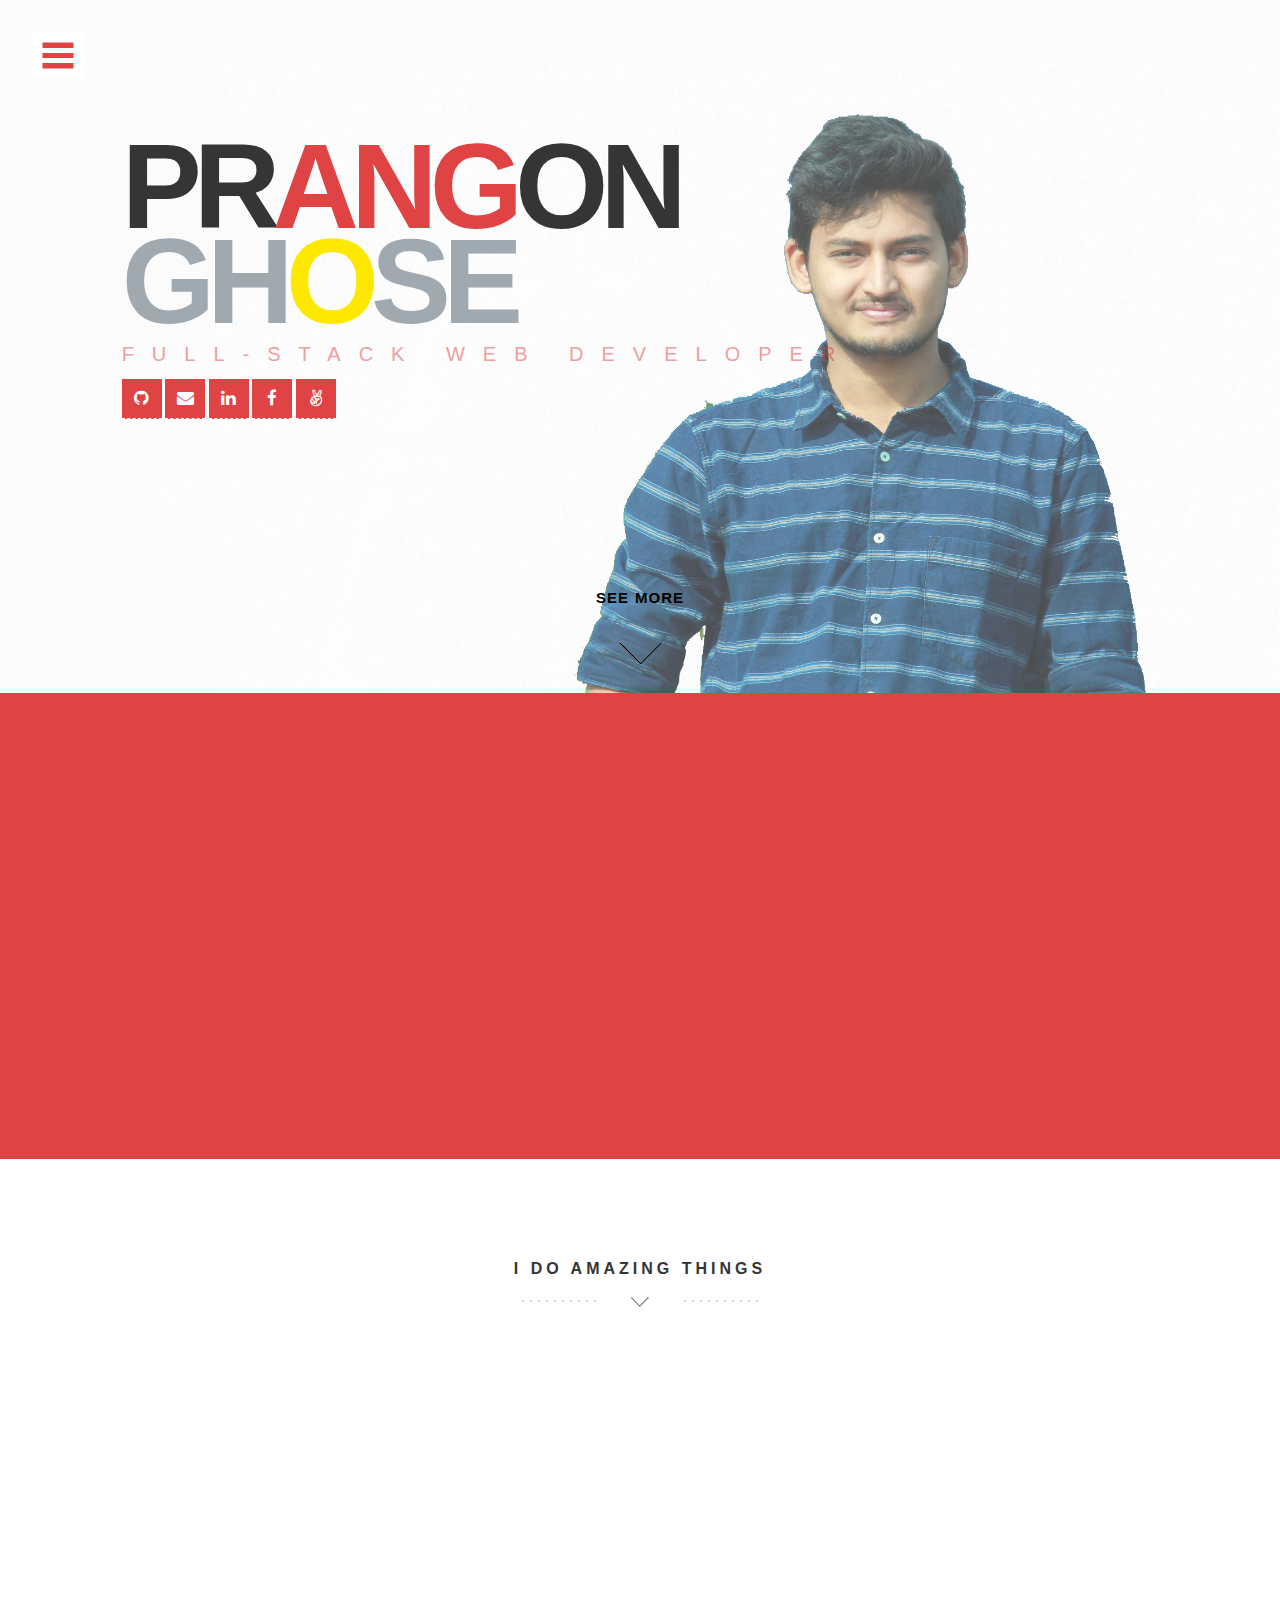
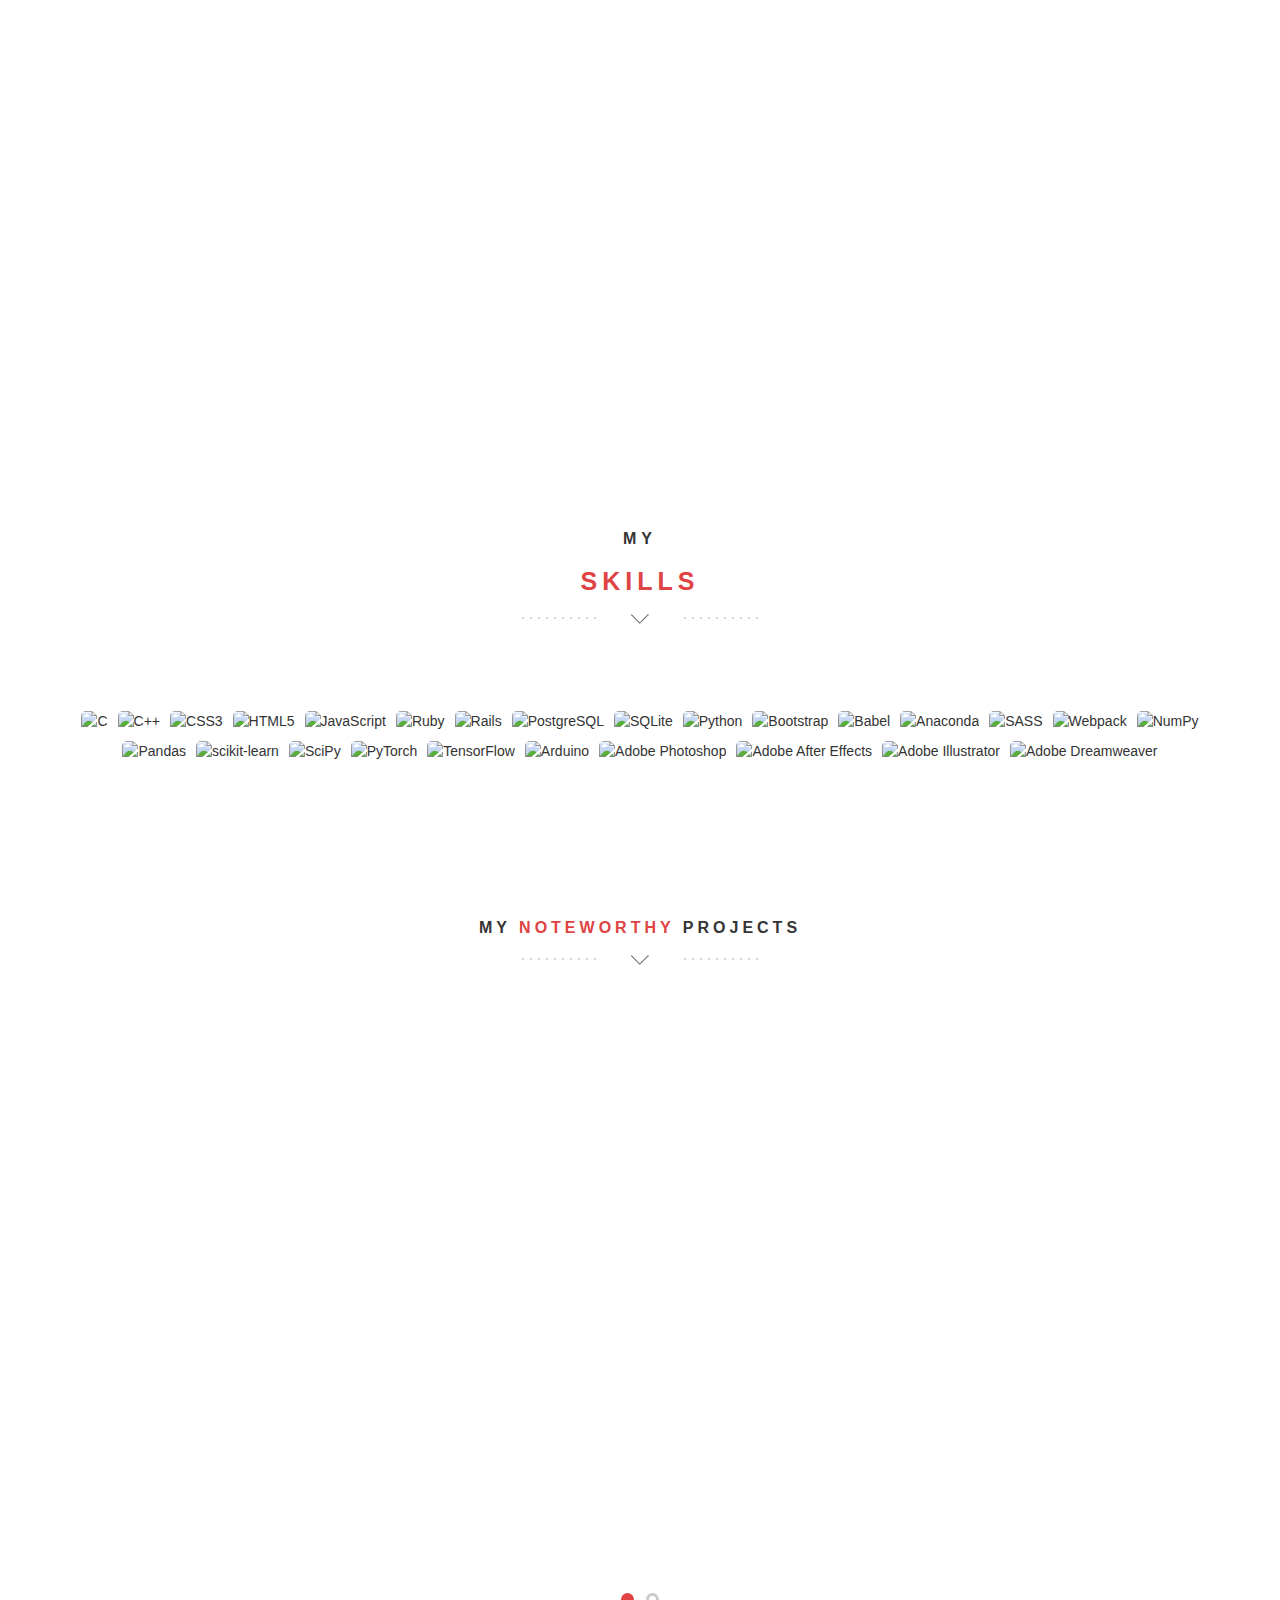
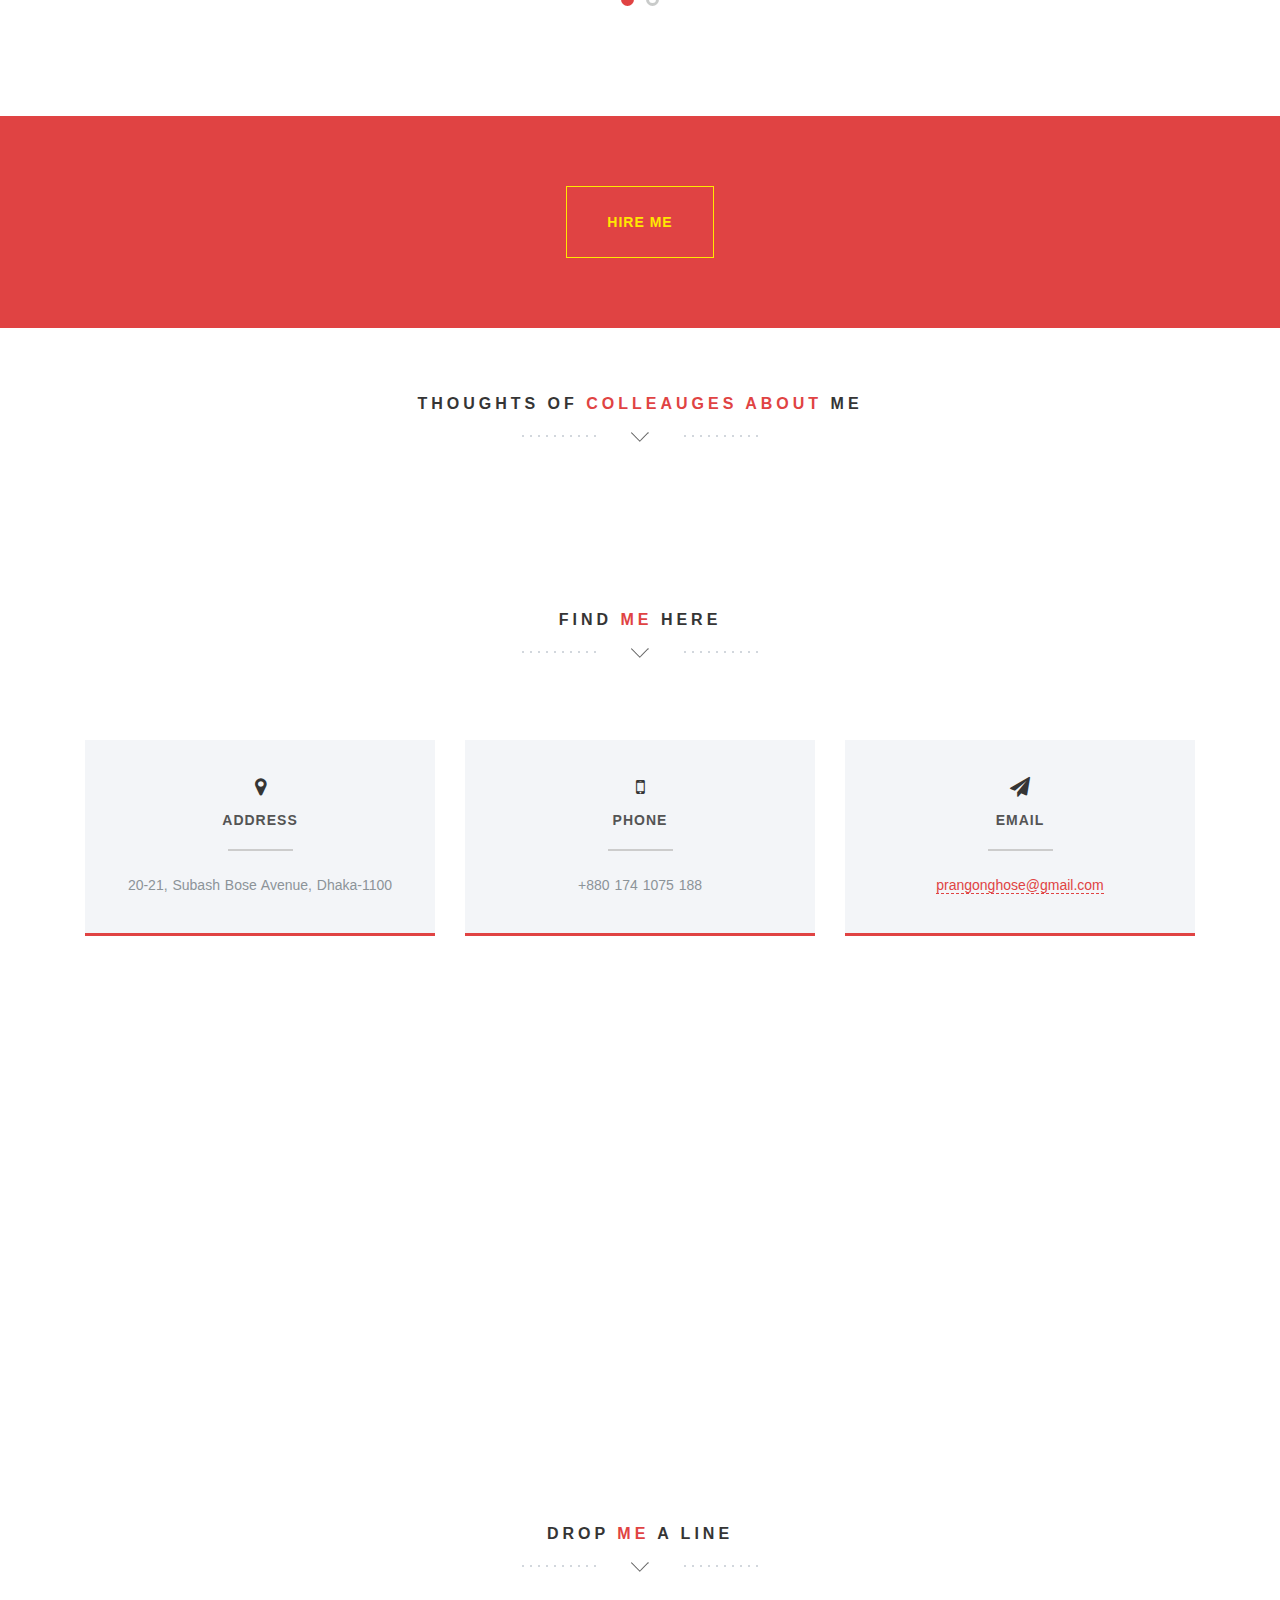
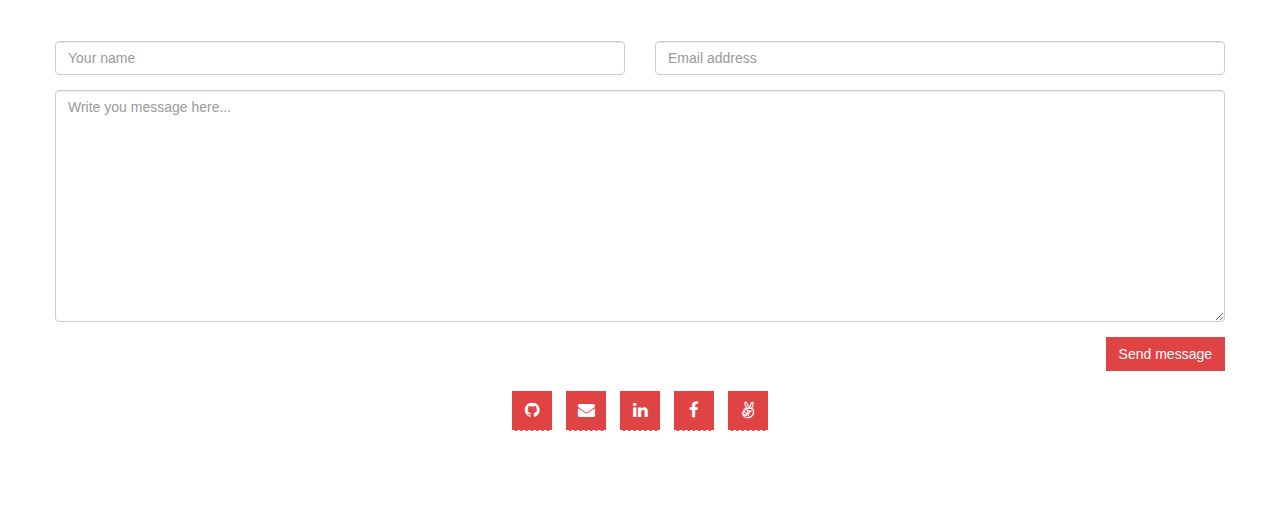
==== commit aebdb179: "Update index" ====
--- a/index.html
+++ b/index.html
@@ -128,7 +128,8 @@
           <p>I am Prangon Ghose, a versatile and skilled full stack developer with a solid grasp of React and Ruby on
             Rails. With a passion for crafting innovative web applications, I can seamlessly combine elegant
             front-end designs with robust back-end functionality. My ability to conceptualize and deliver dynamic
-            user experiences is matched only by my relentless pursuit of excellence. If you can imagine, I can create. Ready to bring your ideas to
+            user experiences is matched only by my relentless pursuit of excellence. Currently I am pursuing my Masters
+            in Artificial Intelligence and Data Science at Université Paris Cité. If you can imagine, I can create. Ready to bring your ideas to
             life? Connect with I can today and witness the power of their expertise firsthand.</p>
         </div>
       </div>
@@ -365,7 +366,7 @@
         =========================== -->
 
   <!-- ==========================
-        BLOG SECTION 
+        Project SECTION 
         =========================== -->
   <section class="text-center section-padding" id="blog">
     <div class="container">
@@ -376,7 +377,7 @@
         </div>
       </div><br><br>
 
-      <!-- Blog Slider -->
+      <!-- Project Slider -->
       <div class="row">
         <div id="blogSlider">
           <ul class="slides">
@@ -620,7 +621,7 @@
         <!-- Google Maps (Change your Settings below) -->
         <!-- Contact Form -->
         <div class="col-12contact">
-          <form role="form" action="https://formsubmit.co/fbc40fa399bd288acc1cb60710bd5326" method="POST">
+          <form role="form" action="https://formsubmit.co/prangonghose@gmail.com" method="POST">
             <!-- Name -->
             <div class="row">
               <div class="col-md-6">
@@ -642,9 +643,8 @@
                 name="message" required></textarea>
             </div>
             <input type="hidden" name="_autoresponse"
-              value="Thank you for contacting me. I will get back to you in no time.
-              Best regards,
-              Prangon Ghose">
+              value="Thank you for contacting me. I will get back to you in no time. - Best regards, Prangon Ghose">
+            <input type="hidden" name="_next" value="https://prangonghose.github.io/Prangon_Ghose/thank_you.html">
             <!-- Subtmit Button -->
             <button type="submit" class="btn btn-send">
               Send message
@@ -763,4 +763,4 @@
 
 </body>
 
-</html>+</html>
